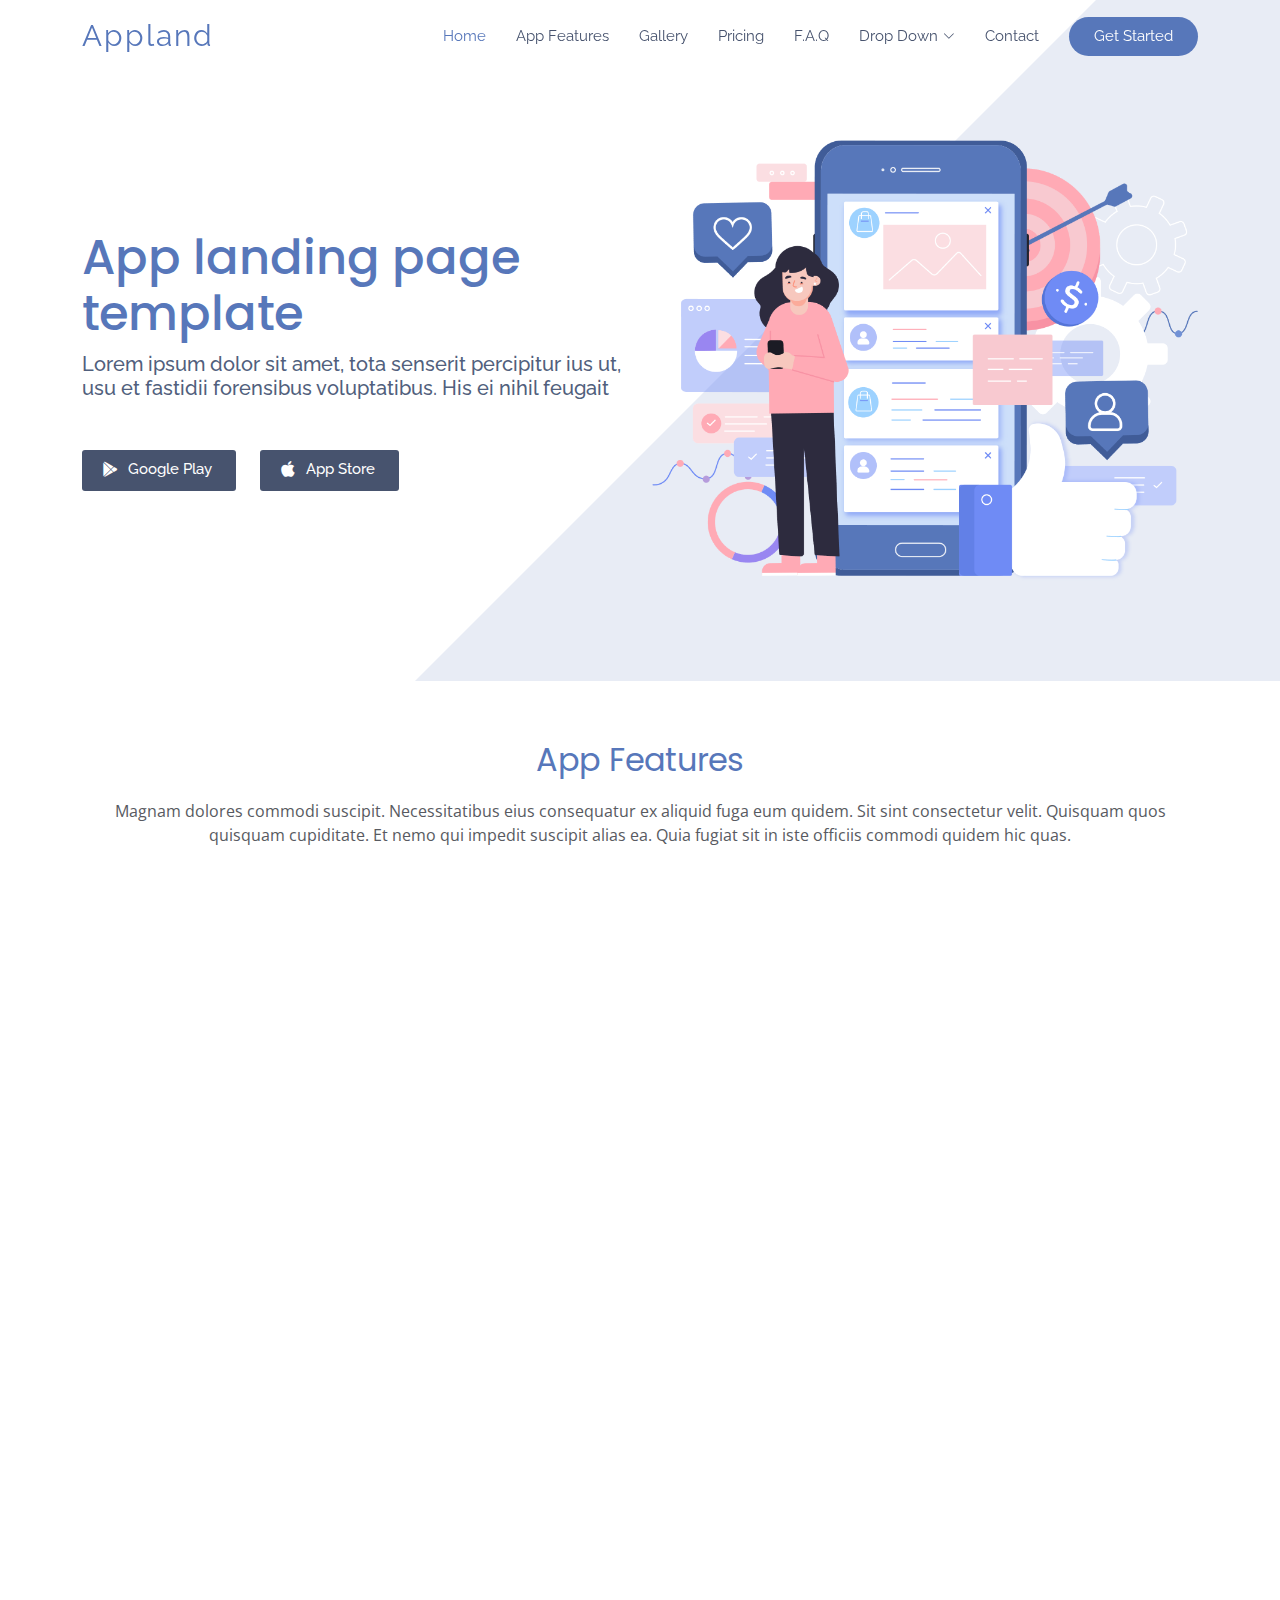
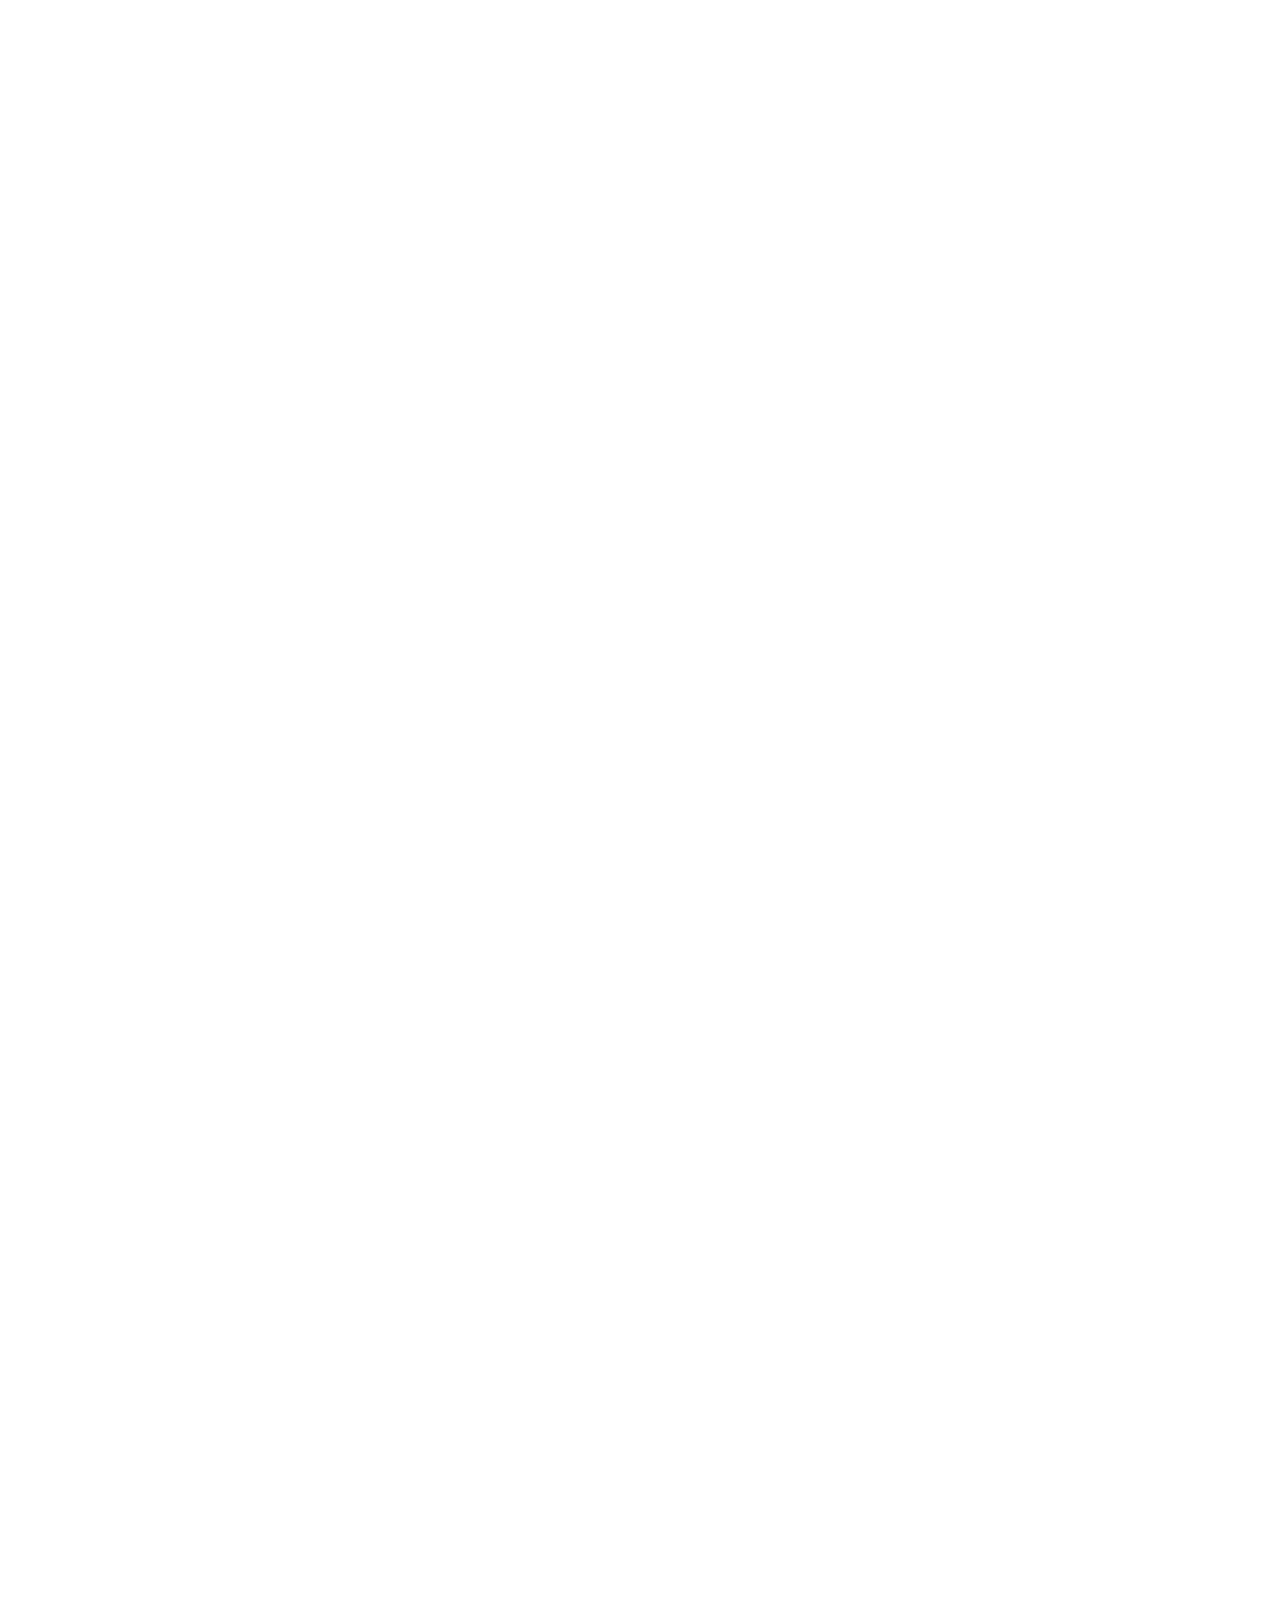
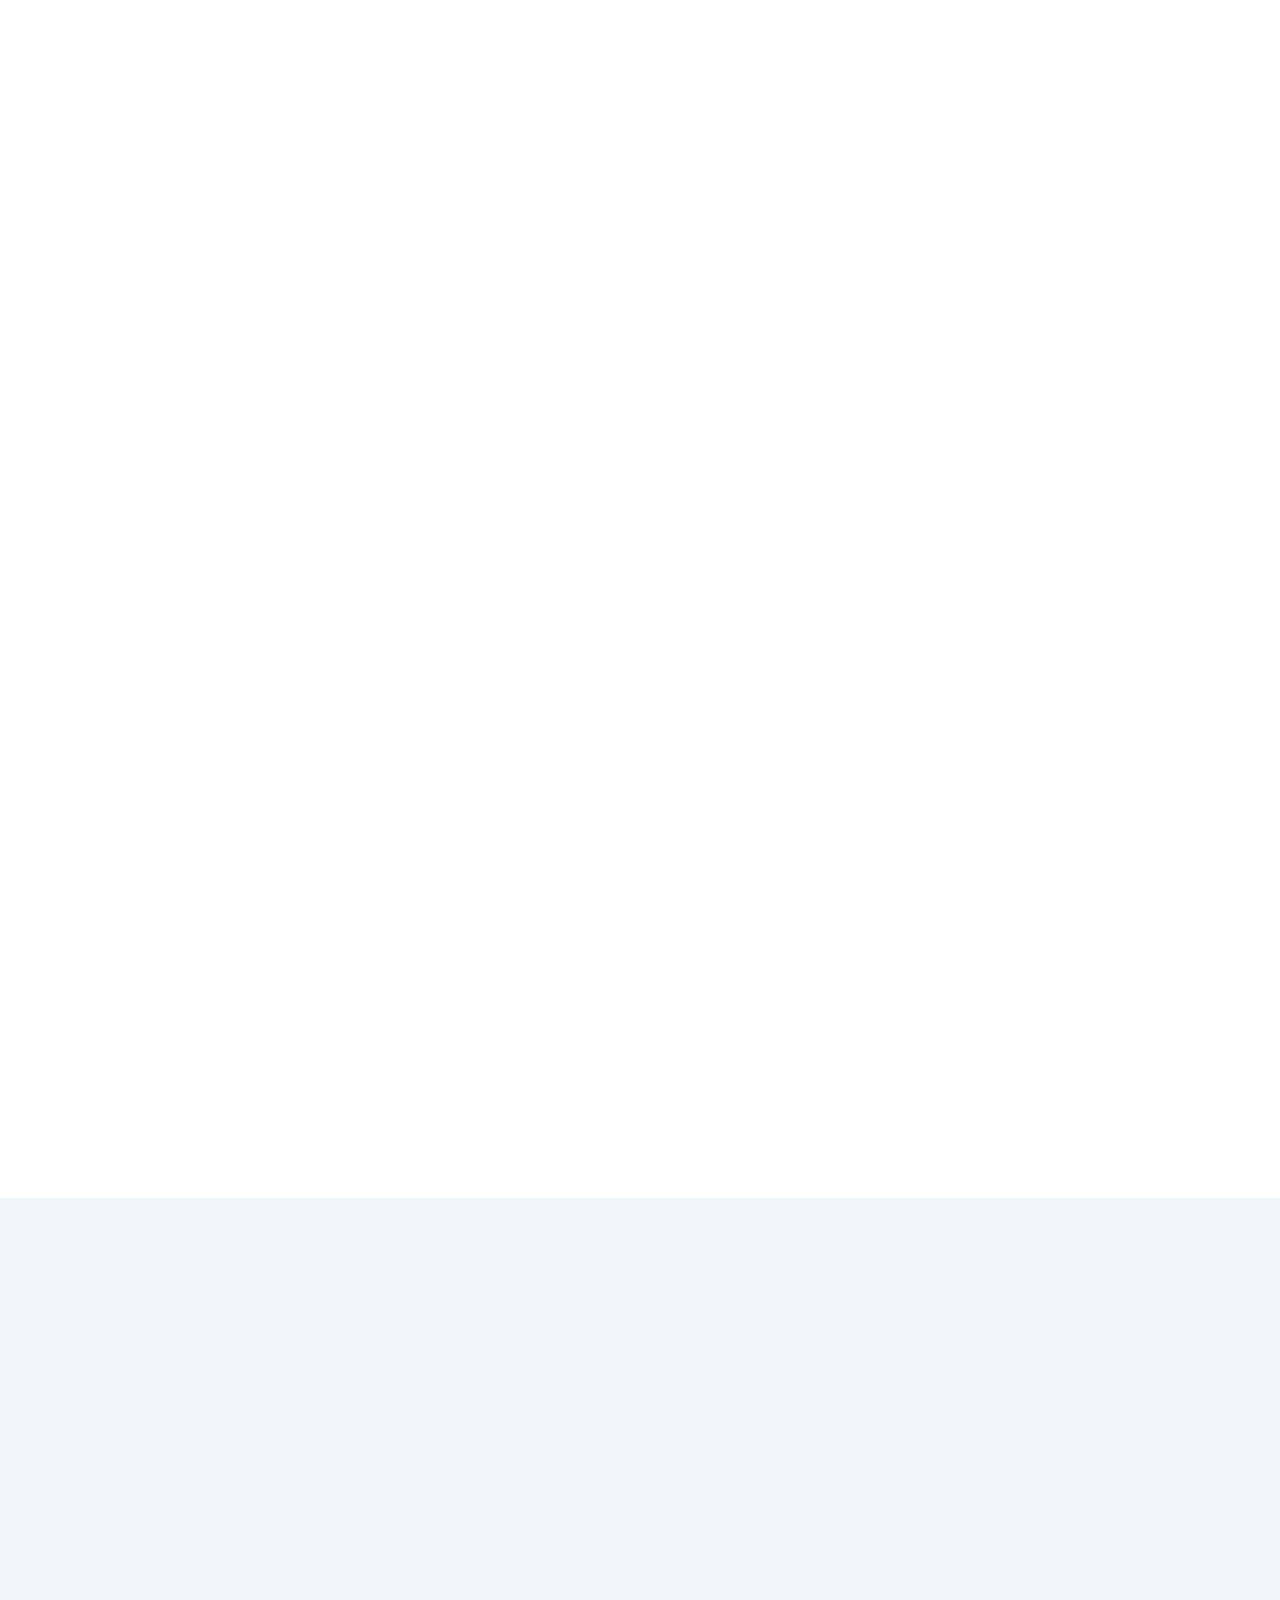
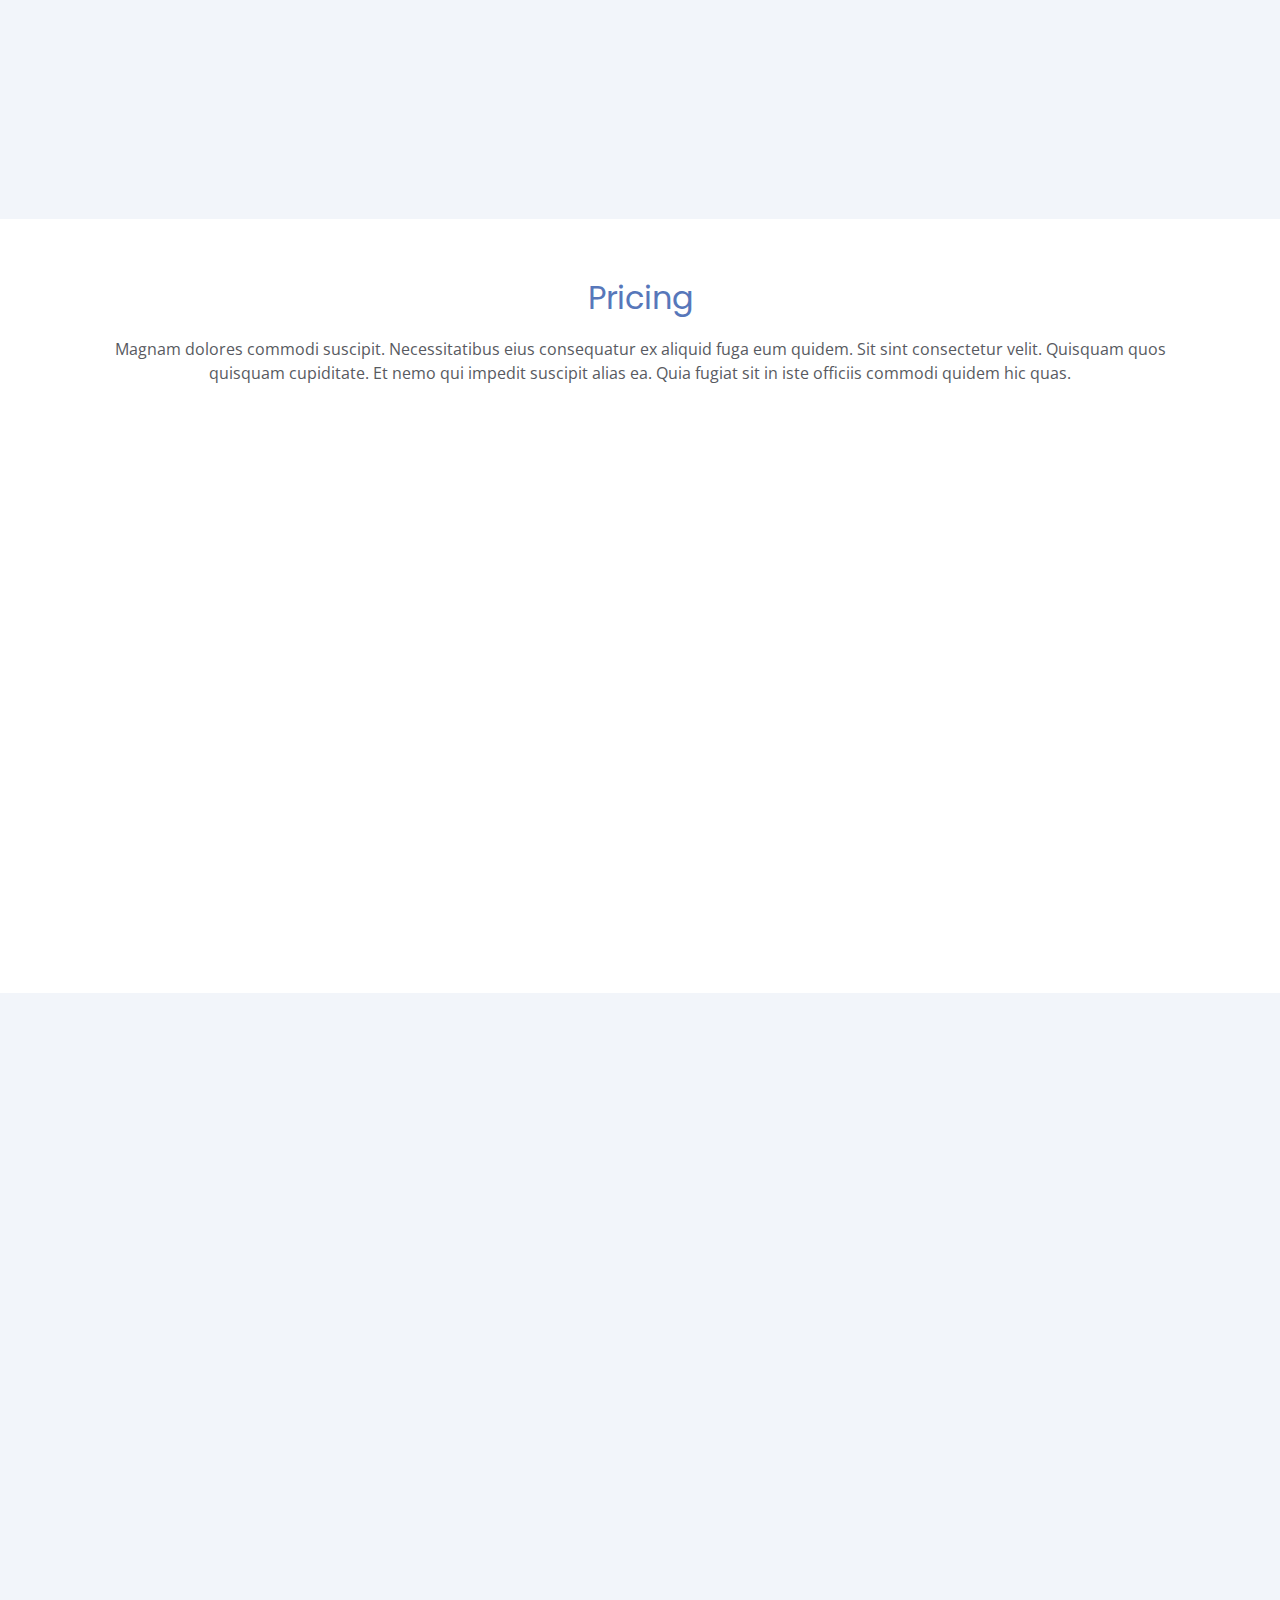
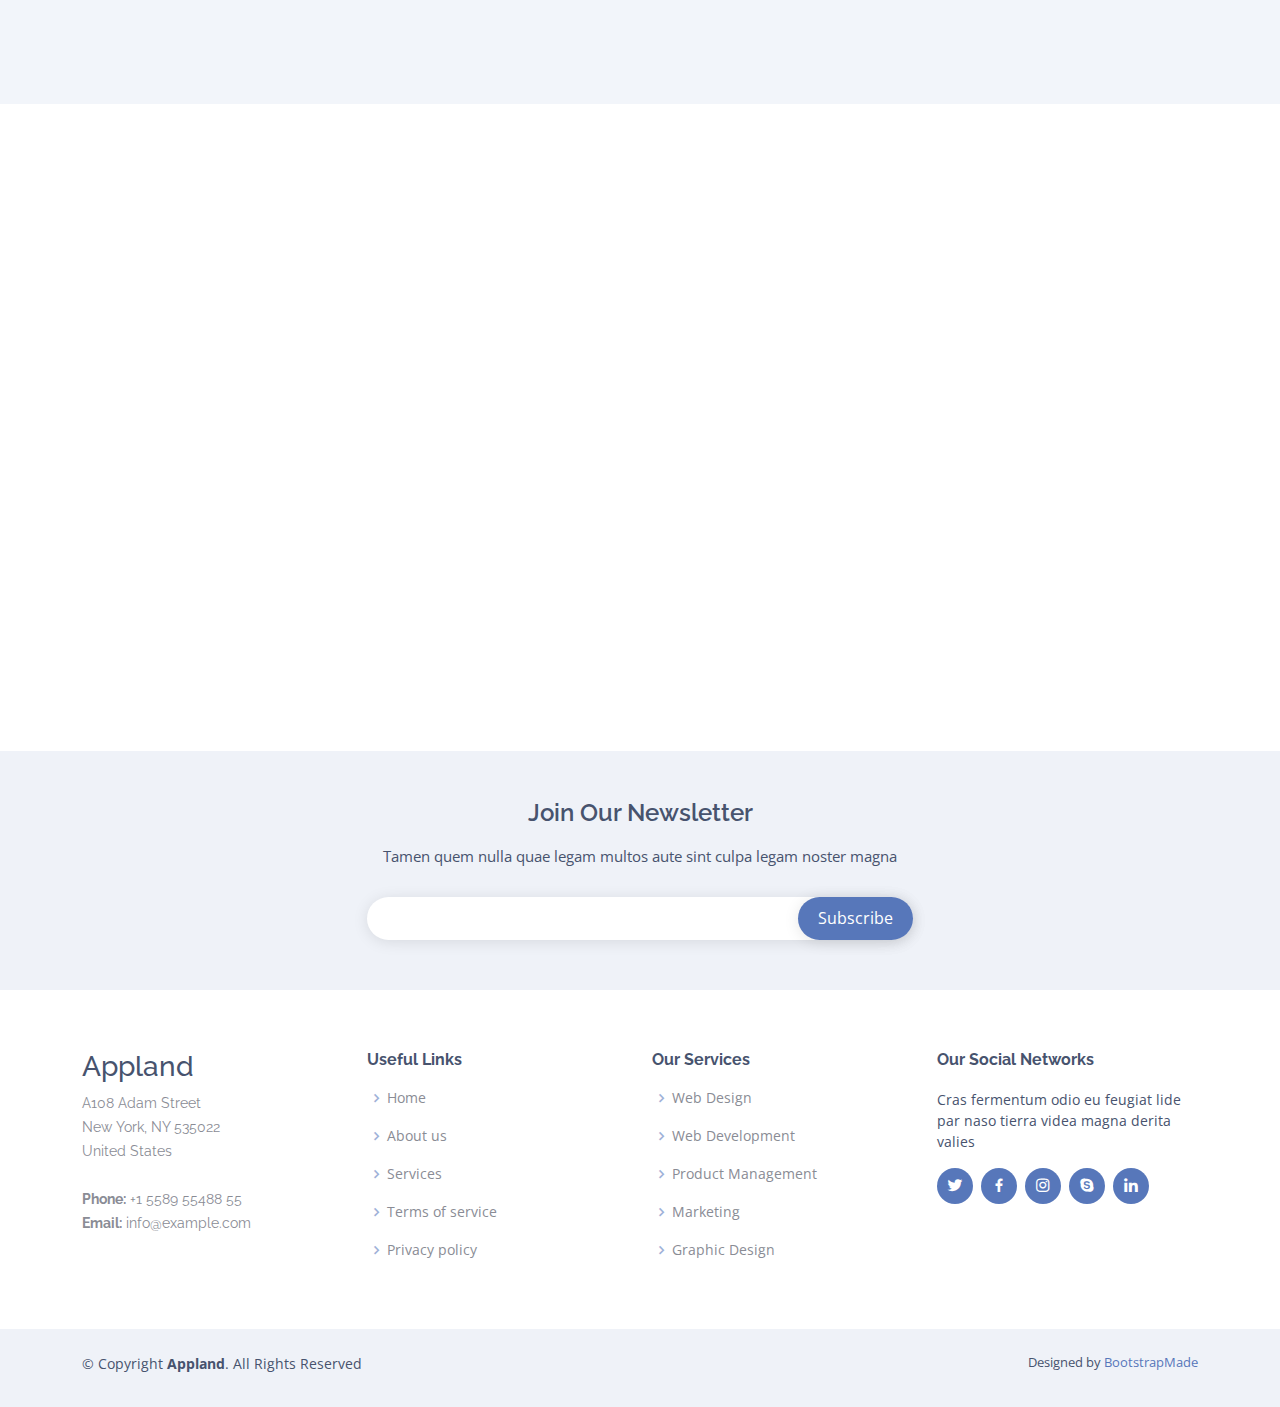
==== index.html @ c4f3eee8 "template" ====
<!DOCTYPE html>
<html lang="en">

<head>
  <meta charset="utf-8">
  <meta content="width=device-width, initial-scale=1.0" name="viewport">

  <title>Appland Bootstrap Template - Index</title>
  <meta content="" name="description">
  <meta content="" name="keywords">

  <!-- Favicons -->
  <link href="assets/img/favicon.png" rel="icon">
  <link href="assets/img/apple-touch-icon.png" rel="apple-touch-icon">

  <!-- Google Fonts -->
  <link href="https://fonts.googleapis.com/css?family=Open+Sans:300,300i,400,400i,600,600i,700,700i|Raleway:300,300i,400,400i,500,500i,600,600i,700,700i|Poppins:300,300i,400,400i,500,500i,600,600i,700,700i" rel="stylesheet">

  <!-- Vendor CSS Files -->
  <link href="assets/vendor/aos/aos.css" rel="stylesheet">
  <link href="assets/vendor/bootstrap/css/bootstrap.min.css" rel="stylesheet">
  <link href="assets/vendor/bootstrap-icons/bootstrap-icons.css" rel="stylesheet">
  <link href="assets/vendor/boxicons/css/boxicons.min.css" rel="stylesheet">
  <link href="assets/vendor/glightbox/css/glightbox.min.css" rel="stylesheet">
  <link href="assets/vendor/swiper/swiper-bundle.min.css" rel="stylesheet">

  <!-- Template Main CSS File -->
  <link href="assets/css/style.css" rel="stylesheet">

  <!-- =======================================================
  * Template Name: Appland
  * Updated: Jan 09 2024 with Bootstrap v5.3.2
  * Template URL: https://bootstrapmade.com/free-bootstrap-app-landing-page-template/
  * Author: BootstrapMade.com
  * License: https://bootstrapmade.com/license/
  ======================================================== -->
</head>

<body>

  <!-- ======= Header ======= -->
  <header id="header" class="fixed-top  header-transparent ">
    <div class="container d-flex align-items-center justify-content-between">

      <div class="logo">
        <h1><a href="index.html">Appland</a></h1>
        <!-- Uncomment below if you prefer to use an image logo -->
        <!-- <a href="index.html"><img src="assets/img/logo.png" alt="" class="img-fluid"></a>-->
      </div>

      <nav id="navbar" class="navbar">
        <ul>
          <li><a class="nav-link scrollto active" href="#hero">Home</a></li>
          <li><a class="nav-link scrollto" href="#features">App Features</a></li>
          <li><a class="nav-link scrollto" href="#gallery">Gallery</a></li>
          <li><a class="nav-link scrollto" href="#pricing">Pricing</a></li>
          <li><a class="nav-link scrollto" href="#faq">F.A.Q</a></li>
          <li class="dropdown"><a href="#"><span>Drop Down</span> <i class="bi bi-chevron-down"></i></a>
            <ul>
              <li><a href="#">Drop Down 1</a></li>
              <li class="dropdown"><a href="#"><span>Deep Drop Down</span> <i class="bi bi-chevron-right"></i></a>
                <ul>
                  <li><a href="#">Deep Drop Down 1</a></li>
                  <li><a href="#">Deep Drop Down 2</a></li>
                  <li><a href="#">Deep Drop Down 3</a></li>
                  <li><a href="#">Deep Drop Down 4</a></li>
                  <li><a href="#">Deep Drop Down 5</a></li>
                </ul>
              </li>
              <li><a href="#">Drop Down 2</a></li>
              <li><a href="#">Drop Down 3</a></li>
              <li><a href="#">Drop Down 4</a></li>
            </ul>
          </li>
          <li><a class="nav-link scrollto" href="#contact">Contact</a></li>
          <li><a class="getstarted scrollto" href="#features">Get Started</a></li>
        </ul>
        <i class="bi bi-list mobile-nav-toggle"></i>
      </nav><!-- .navbar -->

    </div>
  </header><!-- End Header -->

  <!-- ======= Hero Section ======= -->
  <section id="hero" class="d-flex align-items-center">

    <div class="container">
      <div class="row">
        <div class="col-lg-6 d-lg-flex flex-lg-column justify-content-center align-items-stretch pt-5 pt-lg-0 order-2 order-lg-1" data-aos="fade-up">
          <div>
            <h1>App landing page template</h1>
            <h2>Lorem ipsum dolor sit amet, tota senserit percipitur ius ut, usu et fastidii forensibus voluptatibus. His ei nihil feugait</h2>
            <a href="#" class="download-btn"><i class="bx bxl-play-store"></i> Google Play</a>
            <a href="#" class="download-btn"><i class="bx bxl-apple"></i> App Store</a>
          </div>
        </div>
        <div class="col-lg-6 d-lg-flex flex-lg-column align-items-stretch order-1 order-lg-2 hero-img" data-aos="fade-up">
          <img src="assets/img/hero-img.png" class="img-fluid" alt="">
        </div>
      </div>
    </div>

  </section><!-- End Hero -->

  <main id="main">

    <!-- ======= App Features Section ======= -->
    <section id="features" class="features">
      <div class="container">

        <div class="section-title">
          <h2>App Features</h2>
          <p>Magnam dolores commodi suscipit. Necessitatibus eius consequatur ex aliquid fuga eum quidem. Sit sint consectetur velit. Quisquam quos quisquam cupiditate. Et nemo qui impedit suscipit alias ea. Quia fugiat sit in iste officiis commodi quidem hic quas.</p>
        </div>

        <div class="row no-gutters">
          <div class="col-xl-7 d-flex align-items-stretch order-2 order-lg-1">
            <div class="content d-flex flex-column justify-content-center">
              <div class="row">
                <div class="col-md-6 icon-box" data-aos="fade-up">
                  <i class="bx bx-receipt"></i>
                  <h4>Corporis voluptates sit</h4>
                  <p>Consequuntur sunt aut quasi enim aliquam quae harum pariatur laboris nisi ut aliquip</p>
                </div>
                <div class="col-md-6 icon-box" data-aos="fade-up" data-aos-delay="100">
                  <i class="bx bx-cube-alt"></i>
                  <h4>Ullamco laboris nisi</h4>
                  <p>Excepteur sint occaecat cupidatat non proident, sunt in culpa qui officia deserunt</p>
                </div>
                <div class="col-md-6 icon-box" data-aos="fade-up" data-aos-delay="200">
                  <i class="bx bx-images"></i>
                  <h4>Labore consequatur</h4>
                  <p>Aut suscipit aut cum nemo deleniti aut omnis. Doloribus ut maiores omnis facere</p>
                </div>
                <div class="col-md-6 icon-box" data-aos="fade-up" data-aos-delay="300">
                  <i class="bx bx-shield"></i>
                  <h4>Beatae veritatis</h4>
                  <p>Expedita veritatis consequuntur nihil tempore laudantium vitae denat pacta</p>
                </div>
                <div class="col-md-6 icon-box" data-aos="fade-up" data-aos-delay="400">
                  <i class="bx bx-atom"></i>
                  <h4>Molestiae dolor</h4>
                  <p>Et fuga et deserunt et enim. Dolorem architecto ratione tensa raptor marte</p>
                </div>
                <div class="col-md-6 icon-box" data-aos="fade-up" data-aos-delay="500">
                  <i class="bx bx-id-card"></i>
                  <h4>Explicabo consectetur</h4>
                  <p>Est autem dicta beatae suscipit. Sint veritatis et sit quasi ab aut inventore</p>
                </div>
              </div>
            </div>
          </div>
          <div class="image col-xl-5 d-flex align-items-stretch justify-content-center order-1 order-lg-2" data-aos="fade-left" data-aos-delay="100">
            <img src="assets/img/features.svg" class="img-fluid" alt="">
          </div>
        </div>

      </div>
    </section><!-- End App Features Section -->

    <!-- ======= Details Section ======= -->
    <section id="details" class="details">
      <div class="container">

        <div class="row content">
          <div class="col-md-4" data-aos="fade-right">
            <img src="assets/img/details-1.png" class="img-fluid" alt="">
          </div>
          <div class="col-md-8 pt-4" data-aos="fade-up">
            <h3>Voluptatem dignissimos provident quasi corporis voluptates sit assumenda.</h3>
            <p class="fst-italic">
              Lorem ipsum dolor sit amet, consectetur adipiscing elit, sed do eiusmod tempor incididunt ut labore et dolore
              magna aliqua.
            </p>
            <ul>
              <li><i class="bi bi-check"></i> Ullamco laboris nisi ut aliquip ex ea commodo consequat.</li>
              <li><i class="bi bi-check"></i> Duis aute irure dolor in reprehenderit in voluptate velit.</li>
              <li><i class="bi bi-check"></i> Iure at voluptas aspernatur dignissimos doloribus repudiandae.</li>
              <li><i class="bi bi-check"></i> Est ipsa assumenda id facilis nesciunt placeat sed doloribus praesentium.</li>
            </ul>
            <p>
              Voluptas nisi in quia excepturi nihil voluptas nam et ut. Expedita omnis eum consequatur non. Sed in asperiores aut repellendus. Error quisquam ab maiores. Quibusdam sit in officia
            </p>
          </div>
        </div>

        <div class="row content">
          <div class="col-md-4 order-1 order-md-2" data-aos="fade-left">
            <img src="assets/img/details-2.png" class="img-fluid" alt="">
          </div>
          <div class="col-md-8 pt-5 order-2 order-md-1" data-aos="fade-up">
            <h3>Corporis temporibus maiores provident</h3>
            <p class="fst-italic">
              Lorem ipsum dolor sit amet, consectetur adipiscing elit, sed do eiusmod tempor incididunt ut labore et dolore
              magna aliqua.
            </p>
            <p>
              Ullamco laboris nisi ut aliquip ex ea commodo consequat. Duis aute irure dolor in reprehenderit in voluptate
              velit esse cillum dolore eu fugiat nulla pariatur. Excepteur sint occaecat cupidatat non proident, sunt in
              culpa qui officia deserunt mollit anim id est laborum
            </p>
            <p>
              Inventore id enim dolor dicta qui et magni molestiae. Mollitia optio officia illum ut cupiditate eos autem. Soluta dolorum repellendus repellat amet autem rerum illum in. Quibusdam occaecati est nisi esse. Saepe aut dignissimos distinctio id enim.
            </p>
          </div>
        </div>

        <div class="row content">
          <div class="col-md-4" data-aos="fade-right">
            <img src="assets/img/details-3.png" class="img-fluid" alt="">
          </div>
          <div class="col-md-8 pt-5" data-aos="fade-up">
            <h3>Sunt consequatur ad ut est nulla consectetur reiciendis animi voluptas</h3>
            <p>Cupiditate placeat cupiditate placeat est ipsam culpa. Delectus quia minima quod. Sunt saepe odit aut quia voluptatem hic voluptas dolor doloremque.</p>
            <ul>
              <li><i class="bi bi-check"></i> Ullamco laboris nisi ut aliquip ex ea commodo consequat.</li>
              <li><i class="bi bi-check"></i> Duis aute irure dolor in reprehenderit in voluptate velit.</li>
              <li><i class="bi bi-check"></i> Facilis ut et voluptatem aperiam. Autem soluta ad fugiat.</li>
            </ul>
            <p>
              Qui consequatur temporibus. Enim et corporis sit sunt harum praesentium suscipit ut voluptatem. Et nihil magni debitis consequatur est.
            </p>
            <p>
              Suscipit enim et. Ut optio esse quidem quam reiciendis esse odit excepturi. Vel dolores rerum soluta explicabo vel fugiat eum non.
            </p>
          </div>
        </div>

        <div class="row content">
          <div class="col-md-4 order-1 order-md-2" data-aos="fade-left">
            <img src="assets/img/details-4.png" class="img-fluid" alt="">
          </div>
          <div class="col-md-8 pt-5 order-2 order-md-1" data-aos="fade-up">
            <h3>Quas et necessitatibus eaque impedit ipsum animi consequatur incidunt in</h3>
            <p class="fst-italic">
              Lorem ipsum dolor sit amet, consectetur adipiscing elit, sed do eiusmod tempor incididunt ut labore et dolore
              magna aliqua.
            </p>
            <p>
              Ullamco laboris nisi ut aliquip ex ea commodo consequat. Duis aute irure dolor in reprehenderit in voluptate
              velit esse cillum dolore eu fugiat nulla pariatur. Excepteur sint occaecat cupidatat non proident, sunt in
              culpa qui officia deserunt mollit anim id est laborum
            </p>
            <ul>
              <li><i class="bi bi-check"></i> Et praesentium laboriosam architecto nam .</li>
              <li><i class="bi bi-check"></i> Eius et voluptate. Enim earum tempore aliquid. Nobis et sunt consequatur. Aut repellat in numquam velit quo dignissimos et.</li>
              <li><i class="bi bi-check"></i> Facilis ut et voluptatem aperiam. Autem soluta ad fugiat.</li>
            </ul>
          </div>
        </div>

      </div>
    </section><!-- End Details Section -->

    <!-- ======= Gallery Section ======= -->
    <section id="gallery" class="gallery">
      <div class="container" data-aos="fade-up">

        <div class="section-title">
          <h2>Gallery</h2>
          <p>Magnam dolores commodi suscipit. Necessitatibus eius consequatur ex aliquid fuga eum quidem. Sit sint consectetur velit. Quisquam quos quisquam cupiditate. Et nemo qui impedit suscipit alias ea. Quia fugiat sit in iste officiis commodi quidem hic quas.</p>
        </div>

      </div>

      <div class="container-fluid" data-aos="fade-up">
        <div class="gallery-slider swiper">
          <div class="swiper-wrapper">
            <div class="swiper-slide"><a href="assets/img/gallery/gallery-1.png" class="gallery-lightbox" data-gall="gallery-carousel"><img src="assets/img/gallery/gallery-1.png" class="img-fluid" alt=""></a></div>
            <div class="swiper-slide"><a href="assets/img/gallery/gallery-2.png" class="gallery-lightbox" data-gall="gallery-carousel"><img src="assets/img/gallery/gallery-2.png" class="img-fluid" alt=""></a></div>
            <div class="swiper-slide"><a href="assets/img/gallery/gallery-3.png" class="gallery-lightbox" data-gall="gallery-carousel"><img src="assets/img/gallery/gallery-3.png" class="img-fluid" alt=""></a></div>
            <div class="swiper-slide"><a href="assets/img/gallery/gallery-4.png" class="gallery-lightbox" data-gall="gallery-carousel"><img src="assets/img/gallery/gallery-4.png" class="img-fluid" alt=""></a></div>
            <div class="swiper-slide"><a href="assets/img/gallery/gallery-5.png" class="gallery-lightbox" data-gall="gallery-carousel"><img src="assets/img/gallery/gallery-5.png" class="img-fluid" alt=""></a></div>
            <div class="swiper-slide"><a href="assets/img/gallery/gallery-6.png" class="gallery-lightbox" data-gall="gallery-carousel"><img src="assets/img/gallery/gallery-6.png" class="img-fluid" alt=""></a></div>
            <div class="swiper-slide"><a href="assets/img/gallery/gallery-7.png" class="gallery-lightbox" data-gall="gallery-carousel"><img src="assets/img/gallery/gallery-7.png" class="img-fluid" alt=""></a></div>
            <div class="swiper-slide"><a href="assets/img/gallery/gallery-8.png" class="gallery-lightbox" data-gall="gallery-carousel"><img src="assets/img/gallery/gallery-8.png" class="img-fluid" alt=""></a></div>
            <div class="swiper-slide"><a href="assets/img/gallery/gallery-9.png" class="gallery-lightbox" data-gall="gallery-carousel"><img src="assets/img/gallery/gallery-9.png" class="img-fluid" alt=""></a></div>
            <div class="swiper-slide"><a href="assets/img/gallery/gallery-10.png" class="gallery-lightbox" data-gall="gallery-carousel"><img src="assets/img/gallery/gallery-10.png" class="img-fluid" alt=""></a></div>
            <div class="swiper-slide"><a href="assets/img/gallery/gallery-11.png" class="gallery-lightbox" data-gall="gallery-carousel"><img src="assets/img/gallery/gallery-11.png" class="img-fluid" alt=""></a></div>
            <div class="swiper-slide"><a href="assets/img/gallery/gallery-12.png" class="gallery-lightbox" data-gall="gallery-carousel"><img src="assets/img/gallery/gallery-12.png" class="img-fluid" alt=""></a></div>
          </div>
          <div class="swiper-pagination"></div>
        </div>

      </div>
    </section><!-- End Gallery Section -->

    <!-- ======= Testimonials Section ======= -->
    <section id="testimonials" class="testimonials section-bg">
      <div class="container" data-aos="fade-up">

        <div class="section-title">
          <h2>Testimonials</h2>
          <p>Magnam dolores commodi suscipit. Necessitatibus eius consequatur ex aliquid fuga eum quidem. Sit sint consectetur velit. Quisquam quos quisquam cupiditate. Et nemo qui impedit suscipit alias ea. Quia fugiat sit in iste officiis commodi quidem hic quas.</p>
        </div>

        <div class="testimonials-slider swiper" data-aos="fade-up" data-aos-delay="100">
          <div class="swiper-wrapper">

            <div class="swiper-slide">
              <div class="testimonial-item">
                <img src="assets/img/testimonials/testimonials-1.jpg" class="testimonial-img" alt="">
                <h3>Saul Goodman</h3>
                <h4>Ceo &amp; Founder</h4>
                <p>
                  <i class="bx bxs-quote-alt-left quote-icon-left"></i>
                  Proin iaculis purus consequat sem cure digni ssim donec porttitora entum suscipit rhoncus. Accusantium quam, ultricies eget id, aliquam eget nibh et. Maecen aliquam, risus at semper.
                  <i class="bx bxs-quote-alt-right quote-icon-right"></i>
                </p>
              </div>
            </div>

            <div class="swiper-slide">
              <div class="testimonial-item">
                <img src="assets/img/testimonials/testimonials-2.jpg" class="testimonial-img" alt="">
                <h3>Sara Wilsson</h3>
                <h4>Designer</h4>
                <p>
                  <i class="bx bxs-quote-alt-left quote-icon-left"></i>
                  Export tempor illum tamen malis malis eram quae irure esse labore quem cillum quid cillum eram malis quorum velit fore eram velit sunt aliqua noster fugiat irure amet legam anim culpa.
                  <i class="bx bxs-quote-alt-right quote-icon-right"></i>
                </p>
              </div>
            </div>

            <div class="swiper-slide">
              <div class="testimonial-item">
                <img src="assets/img/testimonials/testimonials-3.jpg" class="testimonial-img" alt="">
                <h3>Jena Karlis</h3>
                <h4>Store Owner</h4>
                <p>
                  <i class="bx bxs-quote-alt-left quote-icon-left"></i>
                  Enim nisi quem export duis labore cillum quae magna enim sint quorum nulla quem veniam duis minim tempor labore quem eram duis noster aute amet eram fore quis sint minim.
                  <i class="bx bxs-quote-alt-right quote-icon-right"></i>
                </p>
              </div>
            </div>

            <div class="swiper-slide">
              <div class="testimonial-item">
                <img src="assets/img/testimonials/testimonials-4.jpg" class="testimonial-img" alt="">
                <h3>Matt Brandon</h3>
                <h4>Freelancer</h4>
                <p>
                  <i class="bx bxs-quote-alt-left quote-icon-left"></i>
                  Fugiat enim eram quae cillum dolore dolor amet nulla culpa multos export minim fugiat minim velit minim dolor enim duis veniam ipsum anim magna sunt elit fore quem dolore labore illum veniam.
                  <i class="bx bxs-quote-alt-right quote-icon-right"></i>
                </p>
              </div>
            </div>

            <div class="swiper-slide">
              <div class="testimonial-item">
                <img src="assets/img/testimonials/testimonials-5.jpg" class="testimonial-img" alt="">
                <h3>John Larson</h3>
                <h4>Entrepreneur</h4>
                <p>
                  <i class="bx bxs-quote-alt-left quote-icon-left"></i>
                  Quis quorum aliqua sint quem legam fore sunt eram irure aliqua veniam tempor noster veniam enim culpa labore duis sunt culpa nulla illum cillum fugiat legam esse veniam culpa fore nisi cillum quid.
                  <i class="bx bxs-quote-alt-right quote-icon-right"></i>
                </p>
              </div>
            </div>

          </div>
          <div class="swiper-pagination"></div>
        </div>

      </div>
    </section><!-- End Testimonials Section -->

    <!-- ======= Pricing Section ======= -->
    <section id="pricing" class="pricing">
      <div class="container">

        <div class="section-title">
          <h2>Pricing</h2>
          <p>Magnam dolores commodi suscipit. Necessitatibus eius consequatur ex aliquid fuga eum quidem. Sit sint consectetur velit. Quisquam quos quisquam cupiditate. Et nemo qui impedit suscipit alias ea. Quia fugiat sit in iste officiis commodi quidem hic quas.</p>
        </div>

        <div class="row no-gutters">

          <div class="col-lg-4 box" data-aos="fade-right">
            <h3>Free</h3>
            <h4>$0<span>per month</span></h4>
            <ul>
              <li><i class="bx bx-check"></i> Quam adipiscing vitae proin</li>
              <li><i class="bx bx-check"></i> Nec feugiat nisl pretium</li>
              <li><i class="bx bx-check"></i> Nulla at volutpat diam uteera</li>
              <li class="na"><i class="bx bx-x"></i> <span>Pharetra massa massa ultricies</span></li>
              <li class="na"><i class="bx bx-x"></i> <span>Massa ultricies mi quis hendrerit</span></li>
            </ul>
            <a href="#" class="get-started-btn">Get Started</a>
          </div>

          <div class="col-lg-4 box featured" data-aos="fade-up">
            <h3>Business</h3>
            <h4>$29<span>per month</span></h4>
            <ul>
              <li><i class="bx bx-check"></i> Quam adipiscing vitae proin</li>
              <li><i class="bx bx-check"></i> Nec feugiat nisl pretium</li>
              <li><i class="bx bx-check"></i> Nulla at volutpat diam uteera</li>
              <li><i class="bx bx-check"></i> Pharetra massa massa ultricies</li>
              <li><i class="bx bx-check"></i> Massa ultricies mi quis hendrerit</li>
            </ul>
            <a href="#" class="get-started-btn">Get Started</a>
          </div>

          <div class="col-lg-4 box" data-aos="fade-left">
            <h3>Developer</h3>
            <h4>$49<span>per month</span></h4>
            <ul>
              <li><i class="bx bx-check"></i> Quam adipiscing vitae proin</li>
              <li><i class="bx bx-check"></i> Nec feugiat nisl pretium</li>
              <li><i class="bx bx-check"></i> Nulla at volutpat diam uteera</li>
              <li><i class="bx bx-check"></i> Pharetra massa massa ultricies</li>
              <li><i class="bx bx-check"></i> Massa ultricies mi quis hendrerit</li>
            </ul>
            <a href="#" class="get-started-btn">Get Started</a>
          </div>

        </div>

      </div>
    </section><!-- End Pricing Section -->

    <!-- ======= Frequently Asked Questions Section ======= -->
    <section id="faq" class="faq section-bg">
      <div class="container" data-aos="fade-up">

        <div class="section-title">

          <h2>Frequently Asked Questions</h2>
          <p>Magnam dolores commodi suscipit. Necessitatibus eius consequatur ex aliquid fuga eum quidem. Sit sint consectetur velit. Quisquam quos quisquam cupiditate. Et nemo qui impedit suscipit alias ea. Quia fugiat sit in iste officiis commodi quidem hic quas.</p>
        </div>

        <div class="accordion-list">
          <ul>
            <li data-aos="fade-up">
              <i class="bx bx-help-circle icon-help"></i> <a data-bs-toggle="collapse" class="collapse" data-bs-target="#accordion-list-1">Non consectetur a erat nam at lectus urna duis? <i class="bx bx-chevron-down icon-show"></i><i class="bx bx-chevron-up icon-close"></i></a>
              <div id="accordion-list-1" class="collapse show" data-bs-parent=".accordion-list">
                <p>
                  Feugiat pretium nibh ipsum consequat. Tempus iaculis urna id volutpat lacus laoreet non curabitur gravida. Venenatis lectus magna fringilla urna porttitor rhoncus dolor purus non.
                </p>
              </div>
            </li>

            <li data-aos="fade-up" data-aos-delay="100">
              <i class="bx bx-help-circle icon-help"></i> <a data-bs-toggle="collapse" data-bs-target="#accordion-list-2" class="collapsed">Feugiat scelerisque varius morbi enim nunc? <i class="bx bx-chevron-down icon-show"></i><i class="bx bx-chevron-up icon-close"></i></a>
              <div id="accordion-list-2" class="collapse" data-bs-parent=".accordion-list">
                <p>
                  Dolor sit amet consectetur adipiscing elit pellentesque habitant morbi. Id interdum velit laoreet id donec ultrices. Fringilla phasellus faucibus scelerisque eleifend donec pretium. Est pellentesque elit ullamcorper dignissim. Mauris ultrices eros in cursus turpis massa tincidunt dui.
                </p>
              </div>
            </li>

            <li data-aos="fade-up" data-aos-delay="200">
              <i class="bx bx-help-circle icon-help"></i> <a data-bs-toggle="collapse" data-bs-target="#accordion-list-3" class="collapsed">Dolor sit amet consectetur adipiscing elit? <i class="bx bx-chevron-down icon-show"></i><i class="bx bx-chevron-up icon-close"></i></a>
              <div id="accordion-list-3" class="collapse" data-bs-parent=".accordion-list">
                <p>
                  Eleifend mi in nulla posuere sollicitudin aliquam ultrices sagittis orci. Faucibus pulvinar elementum integer enim. Sem nulla pharetra diam sit amet nisl suscipit. Rutrum tellus pellentesque eu tincidunt. Lectus urna duis convallis convallis tellus. Urna molestie at elementum eu facilisis sed odio morbi quis
                </p>
              </div>
            </li>

            <li data-aos="fade-up" data-aos-delay="300">
              <i class="bx bx-help-circle icon-help"></i> <a data-bs-toggle="collapse" data-bs-target="#accordion-list-4" class="collapsed">Tempus quam pellentesque nec nam aliquam sem et tortor consequat? <i class="bx bx-chevron-down icon-show"></i><i class="bx bx-chevron-up icon-close"></i></a>
              <div id="accordion-list-4" class="collapse" data-bs-parent=".accordion-list">
                <p>
                  Molestie a iaculis at erat pellentesque adipiscing commodo. Dignissim suspendisse in est ante in. Nunc vel risus commodo viverra maecenas accumsan. Sit amet nisl suscipit adipiscing bibendum est. Purus gravida quis blandit turpis cursus in.
                </p>
              </div>
            </li>

            <li data-aos="fade-up" data-aos-delay="400">
              <i class="bx bx-help-circle icon-help"></i> <a data-bs-toggle="collapse" data-bs-target="#accordion-list-5" class="collapsed">Tortor vitae purus faucibus ornare. Varius vel pharetra vel turpis nunc eget lorem dolor? <i class="bx bx-chevron-down icon-show"></i><i class="bx bx-chevron-up icon-close"></i></a>
              <div id="accordion-list-5" class="collapse" data-bs-parent=".accordion-list">
                <p>
                  Laoreet sit amet cursus sit amet dictum sit amet justo. Mauris vitae ultricies leo integer malesuada nunc vel. Tincidunt eget nullam non nisi est sit amet. Turpis nunc eget lorem dolor sed. Ut venenatis tellus in metus vulputate eu scelerisque.
                </p>
              </div>
            </li>

          </ul>
        </div>

      </div>
    </section><!-- End Frequently Asked Questions Section -->

    <!-- ======= Contact Section ======= -->
    <section id="contact" class="contact">
      <div class="container" data-aos="fade-up">

        <div class="section-title">
          <h2>Contact</h2>
          <p>Magnam dolores commodi suscipit. Necessitatibus eius consequatur ex aliquid fuga eum quidem. Sit sint consectetur velit. Quisquam quos quisquam cupiditate. Et nemo qui impedit suscipit alias ea. Quia fugiat sit in iste officiis commodi quidem hic quas.</p>
        </div>

        <div class="row">

          <div class="col-lg-6">
            <div class="row">
              <div class="col-lg-6 info">
                <i class="bx bx-map"></i>
                <h4>Address</h4>
                <p>A108 Adam Street,<br>New York, NY 535022</p>
              </div>
              <div class="col-lg-6 info">
                <i class="bx bx-phone"></i>
                <h4>Call Us</h4>
                <p>+1 5589 55488 55<br>+1 5589 22548 64</p>
              </div>
              <div class="col-lg-6 info">
                <i class="bx bx-envelope"></i>
                <h4>Email Us</h4>
                <p>contact@example.com<br>info@example.com</p>
              </div>
              <div class="col-lg-6 info">
                <i class="bx bx-time-five"></i>
                <h4>Working Hours</h4>
                <p>Mon - Fri: 9AM to 5PM<br>Sunday: 9AM to 1PM</p>
              </div>
            </div>
          </div>

          <div class="col-lg-6">
            <form action="forms/contact.php" method="post" role="form" class="php-email-form" data-aos="fade-up">
              <div class="form-group">
                <input placeholder="Your Name" type="text" name="name" class="form-control" id="name" required>
              </div>
              <div class="form-group mt-3">
                <input placeholder="Your Email" type="email" class="form-control" name="email" id="email" required>
              </div>
              <div class="form-group mt-3">
                <input placeholder="Subject" type="text" class="form-control" name="subject" id="subject" required>
              </div>
              <div class="form-group mt-3">
                <textarea placeholder="Message" class="form-control" name="message" rows="5" required></textarea>
              </div>
              <div class="my-3">
                <div class="loading">Loading</div>
                <div class="error-message"></div>
                <div class="sent-message">Your message has been sent. Thank you!</div>
              </div>
              <div class="text-center"><button type="submit">Send Message</button></div>
            </form>
          </div>

        </div>

      </div>
    </section><!-- End Contact Section -->

  </main><!-- End #main -->

  <!-- ======= Footer ======= -->
  <footer id="footer">

    <div class="footer-newsletter">
      <div class="container">
        <div class="row justify-content-center">
          <div class="col-lg-6">
            <h4>Join Our Newsletter</h4>
            <p>Tamen quem nulla quae legam multos aute sint culpa legam noster magna</p>
            <form action="" method="post">
              <input type="email" name="email"><input type="submit" value="Subscribe">
            </form>
          </div>
        </div>
      </div>
    </div>

    <div class="footer-top">
      <div class="container">
        <div class="row">

          <div class="col-lg-3 col-md-6 footer-contact">
            <h3>Appland</h3>
            <p>
              A108 Adam Street <br>
              New York, NY 535022<br>
              United States <br><br>
              <strong>Phone:</strong> +1 5589 55488 55<br>
              <strong>Email:</strong> info@example.com<br>
            </p>
          </div>

          <div class="col-lg-3 col-md-6 footer-links">
            <h4>Useful Links</h4>
            <ul>
              <li><i class="bx bx-chevron-right"></i> <a href="#">Home</a></li>
              <li><i class="bx bx-chevron-right"></i> <a href="#">About us</a></li>
              <li><i class="bx bx-chevron-right"></i> <a href="#">Services</a></li>
              <li><i class="bx bx-chevron-right"></i> <a href="#">Terms of service</a></li>
              <li><i class="bx bx-chevron-right"></i> <a href="#">Privacy policy</a></li>
            </ul>
          </div>

          <div class="col-lg-3 col-md-6 footer-links">
            <h4>Our Services</h4>
            <ul>
              <li><i class="bx bx-chevron-right"></i> <a href="#">Web Design</a></li>
              <li><i class="bx bx-chevron-right"></i> <a href="#">Web Development</a></li>
              <li><i class="bx bx-chevron-right"></i> <a href="#">Product Management</a></li>
              <li><i class="bx bx-chevron-right"></i> <a href="#">Marketing</a></li>
              <li><i class="bx bx-chevron-right"></i> <a href="#">Graphic Design</a></li>
            </ul>
          </div>

          <div class="col-lg-3 col-md-6 footer-links">
            <h4>Our Social Networks</h4>
            <p>Cras fermentum odio eu feugiat lide par naso tierra videa magna derita valies</p>
            <div class="social-links mt-3">
              <a href="#" class="twitter"><i class="bx bxl-twitter"></i></a>
              <a href="#" class="facebook"><i class="bx bxl-facebook"></i></a>
              <a href="#" class="instagram"><i class="bx bxl-instagram"></i></a>
              <a href="#" class="google-plus"><i class="bx bxl-skype"></i></a>
              <a href="#" class="linkedin"><i class="bx bxl-linkedin"></i></a>
            </div>
          </div>

        </div>
      </div>
    </div>

    <div class="container py-4">
      <div class="copyright">
        &copy; Copyright <strong><span>Appland</span></strong>. All Rights Reserved
      </div>
      <div class="credits">
        <!-- All the links in the footer should remain intact. -->
        <!-- You can delete the links only if you purchased the pro version. -->
        <!-- Licensing information: https://bootstrapmade.com/license/ -->
        <!-- Purchase the pro version with working PHP/AJAX contact form: https://bootstrapmade.com/free-bootstrap-app-landing-page-template/ -->
        Designed by <a href="https://bootstrapmade.com/">BootstrapMade</a>
      </div>
    </div>
  </footer><!-- End Footer -->

  <a href="#" class="back-to-top d-flex align-items-center justify-content-center"><i class="bi bi-arrow-up-short"></i></a>

  <!-- Vendor JS Files -->
  <script src="assets/vendor/aos/aos.js"></script>
  <script src="assets/vendor/bootstrap/js/bootstrap.bundle.min.js"></script>
  <script src="assets/vendor/glightbox/js/glightbox.min.js"></script>
  <script src="assets/vendor/swiper/swiper-bundle.min.js"></script>
  <script src="assets/vendor/php-email-form/validate.js"></script>

  <!-- Template Main JS File -->
  <script src="assets/js/main.js"></script>

</body>

</html>
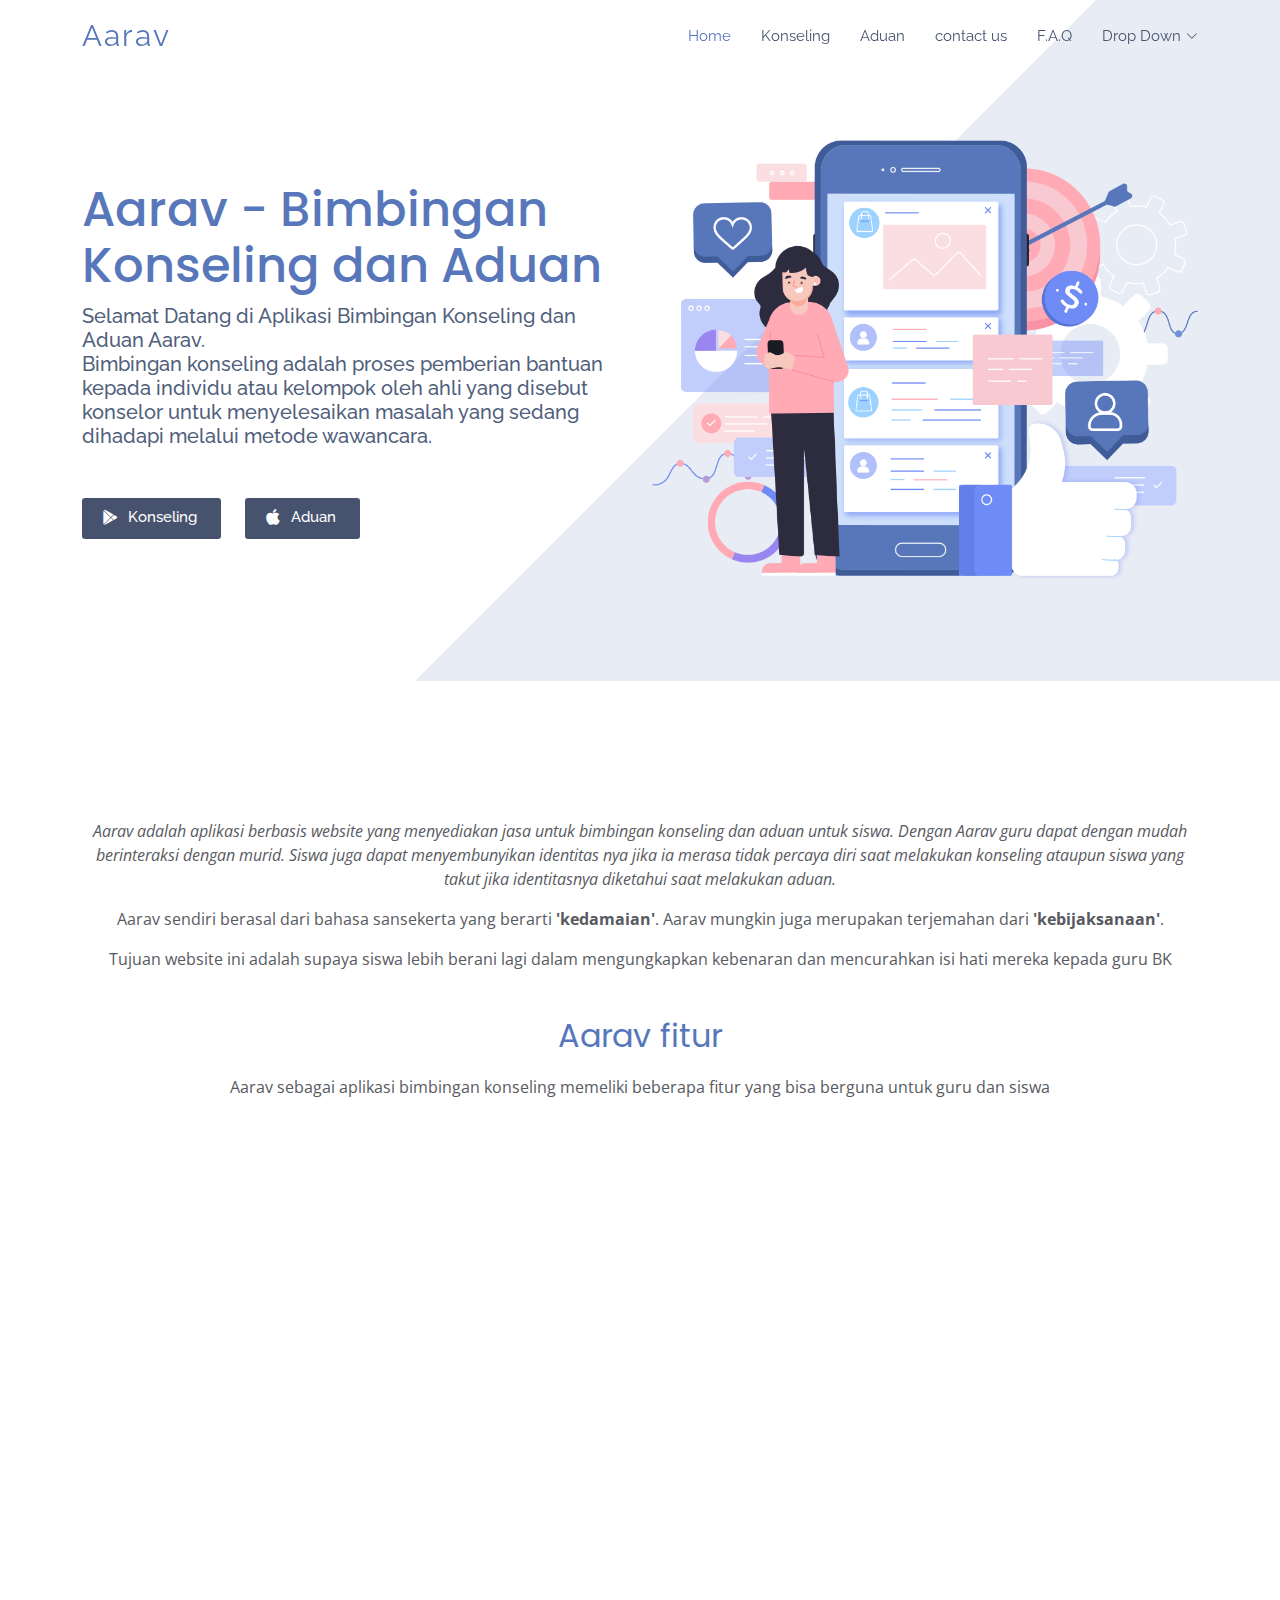
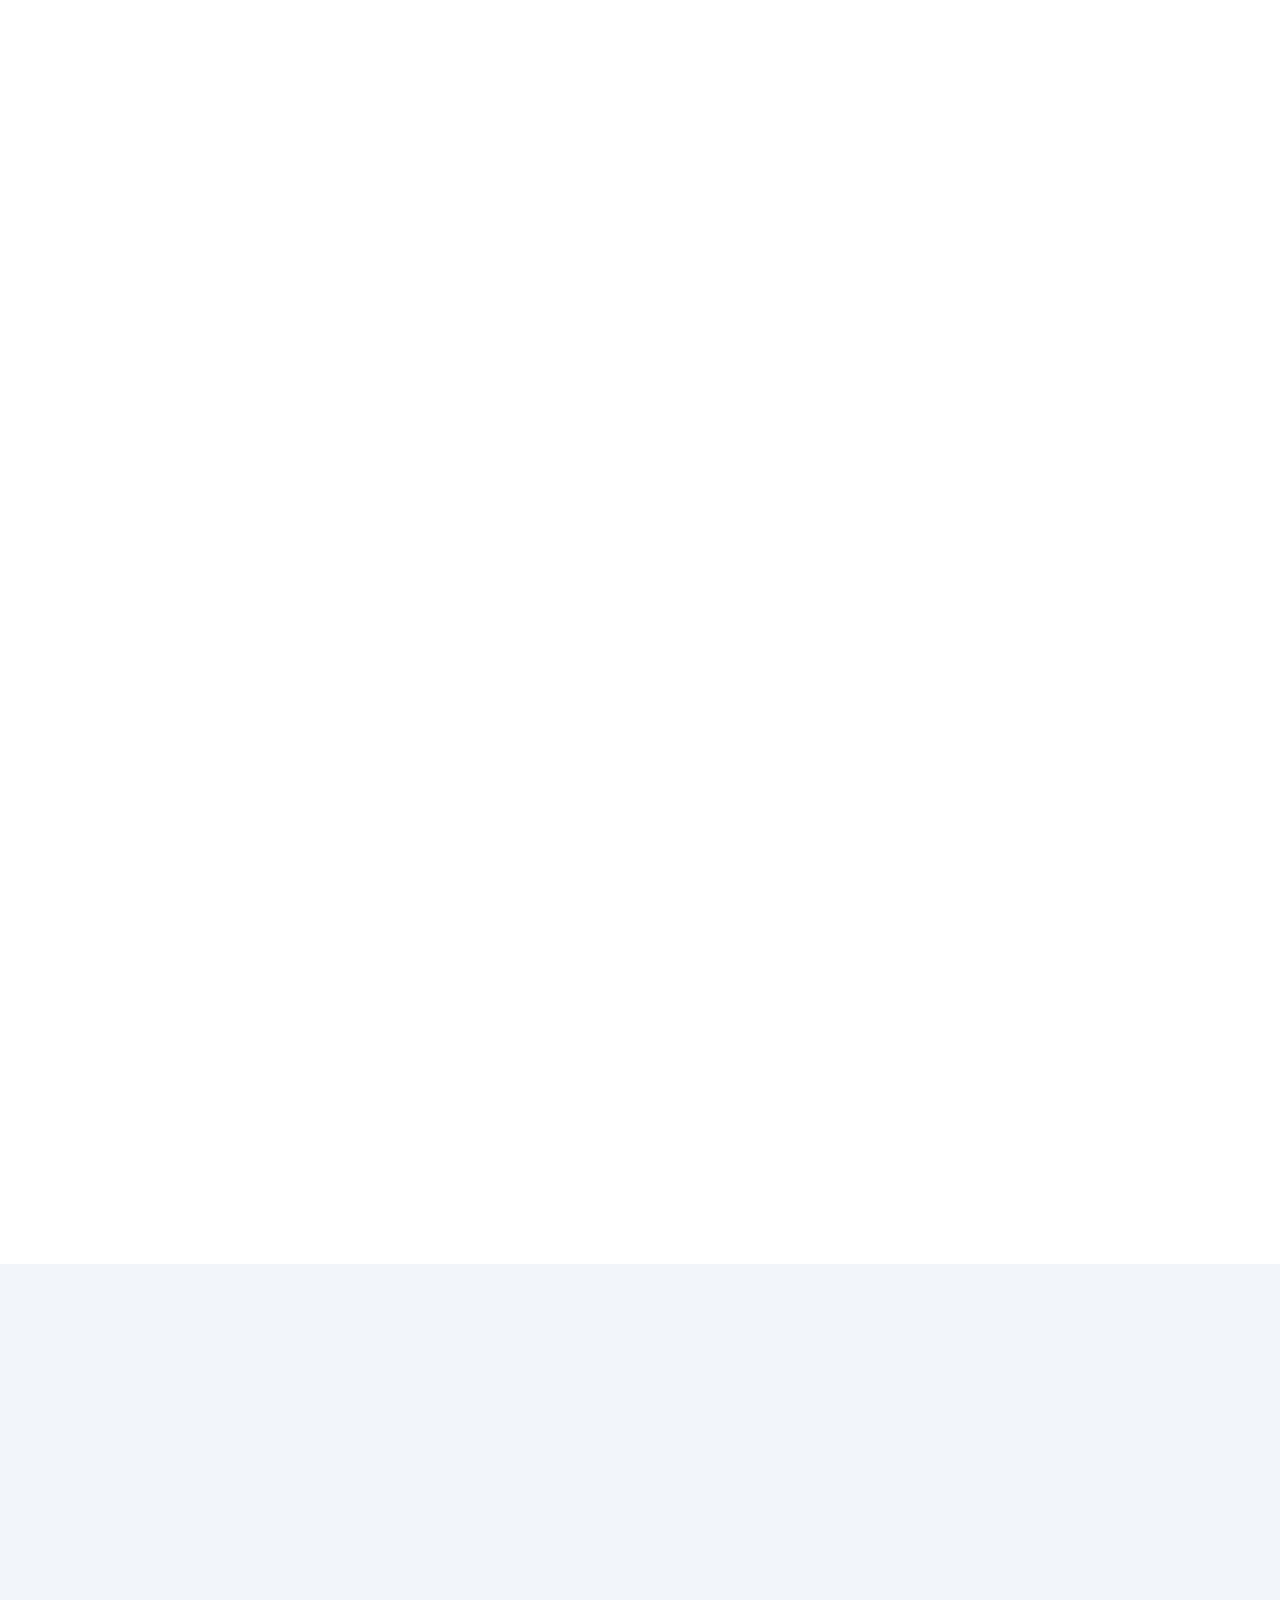
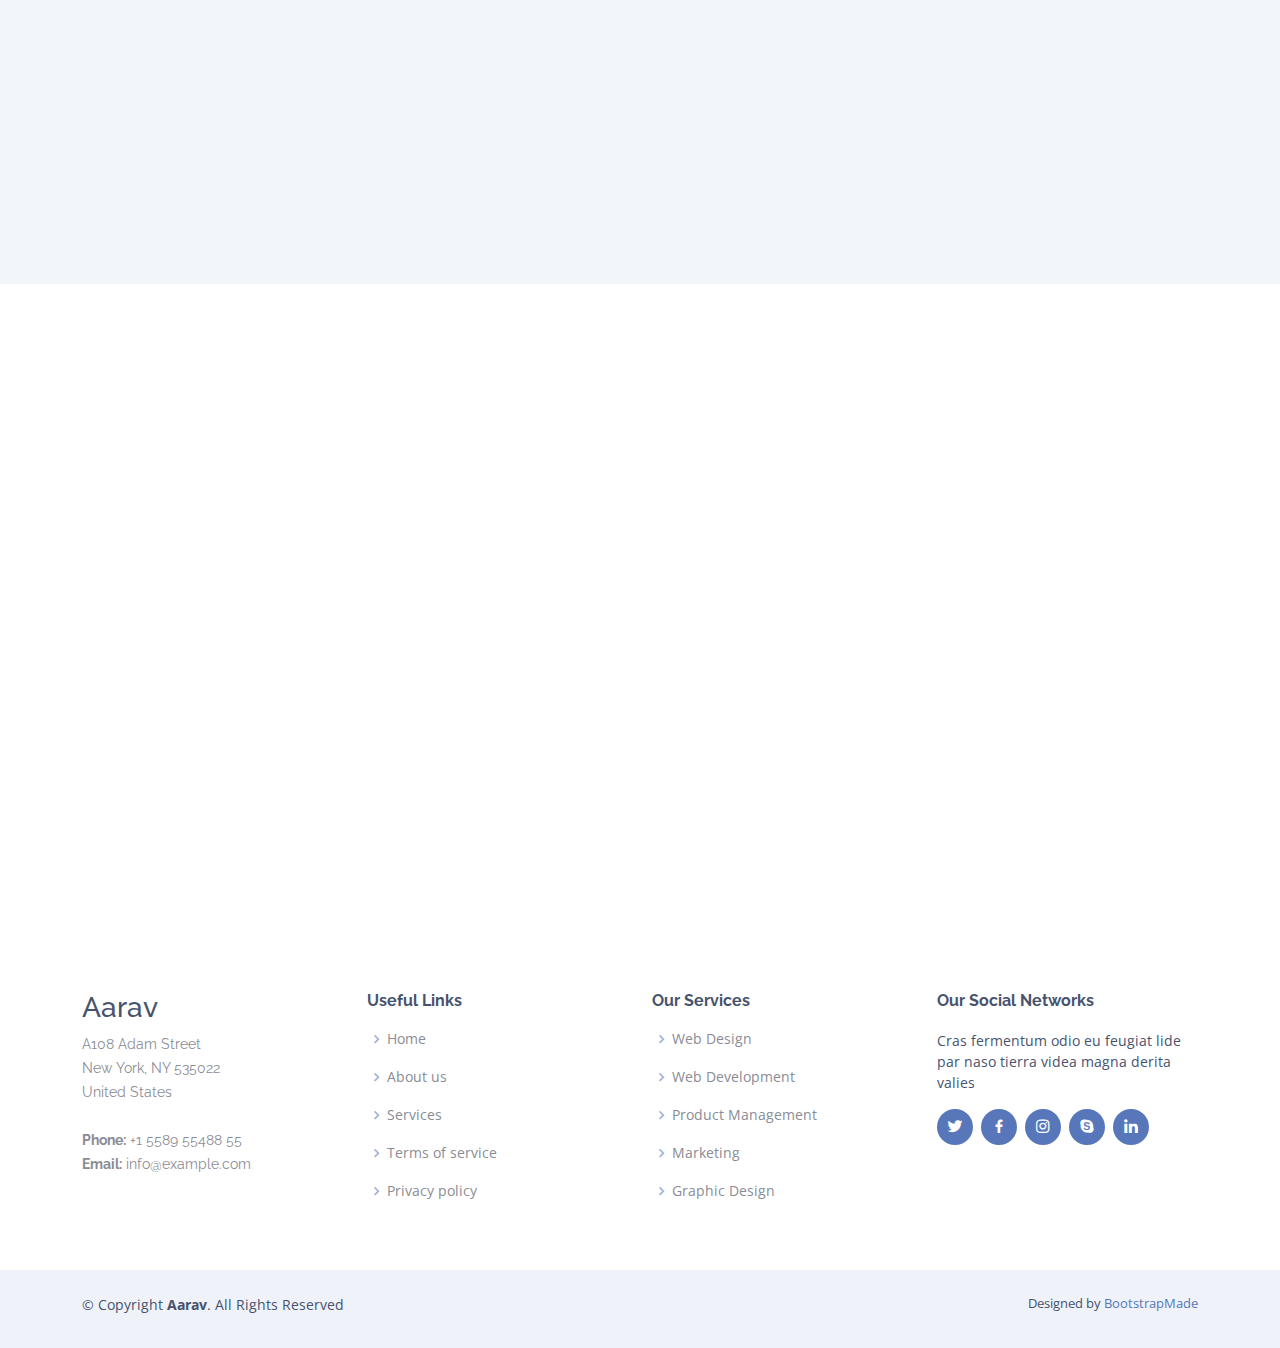
==== commit 7019518c: "update home" ====
--- a/index.html
+++ b/index.html
@@ -5,7 +5,7 @@
   <meta charset="utf-8">
   <meta content="width=device-width, initial-scale=1.0" name="viewport">
 
-  <title>Appland Bootstrap Template - Index</title>
+  <title>Aarav</title>
   <meta content="" name="description">
   <meta content="" name="keywords">
 
@@ -28,7 +28,7 @@
   <link href="assets/css/style.css" rel="stylesheet">
 
   <!-- =======================================================
-  * Template Name: Appland
+  * Template Name: Aarav
   * Updated: Jan 09 2024 with Bootstrap v5.3.2
   * Template URL: https://bootstrapmade.com/free-bootstrap-app-landing-page-template/
   * Author: BootstrapMade.com
@@ -43,7 +43,7 @@
     <div class="container d-flex align-items-center justify-content-between">
 
       <div class="logo">
-        <h1><a href="index.html">Appland</a></h1>
+        <h1><a href="index.html">Aarav</a></h1>
         <!-- Uncomment below if you prefer to use an image logo -->
         <!-- <a href="index.html"><img src="assets/img/logo.png" alt="" class="img-fluid"></a>-->
       </div>
@@ -51,9 +51,9 @@
       <nav id="navbar" class="navbar">
         <ul>
           <li><a class="nav-link scrollto active" href="#hero">Home</a></li>
-          <li><a class="nav-link scrollto" href="#features">App Features</a></li>
-          <li><a class="nav-link scrollto" href="#gallery">Gallery</a></li>
-          <li><a class="nav-link scrollto" href="#pricing">Pricing</a></li>
+          <li><a class="nav-link scrollto" href="#features">Konseling</a></li>
+          <li><a class="nav-link scrollto" href="#gallery">Aduan</a></li>
+          <li><a class="nav-link scrollto" href="#pricing">contact us</a></li>
           <li><a class="nav-link scrollto" href="#faq">F.A.Q</a></li>
           <li class="dropdown"><a href="#"><span>Drop Down</span> <i class="bi bi-chevron-down"></i></a>
             <ul>
@@ -72,8 +72,6 @@
               <li><a href="#">Drop Down 4</a></li>
             </ul>
           </li>
-          <li><a class="nav-link scrollto" href="#contact">Contact</a></li>
-          <li><a class="getstarted scrollto" href="#features">Get Started</a></li>
         </ul>
         <i class="bi bi-list mobile-nav-toggle"></i>
       </nav><!-- .navbar -->
@@ -88,10 +86,10 @@
       <div class="row">
         <div class="col-lg-6 d-lg-flex flex-lg-column justify-content-center align-items-stretch pt-5 pt-lg-0 order-2 order-lg-1" data-aos="fade-up">
           <div>
-            <h1>App landing page template</h1>
-            <h2>Lorem ipsum dolor sit amet, tota senserit percipitur ius ut, usu et fastidii forensibus voluptatibus. His ei nihil feugait</h2>
-            <a href="#" class="download-btn"><i class="bx bxl-play-store"></i> Google Play</a>
-            <a href="#" class="download-btn"><i class="bx bxl-apple"></i> App Store</a>
+            <h1>Aarav - Bimbingan Konseling dan Aduan</h1>
+            <h2>Selamat Datang di Aplikasi Bimbingan Konseling dan Aduan Aarav. <br> Bimbingan konseling adalah proses pemberian bantuan kepada individu atau kelompok oleh ahli yang disebut konselor untuk menyelesaikan masalah yang sedang dihadapi melalui metode wawancara.</h2>
+            <a href="#" class="download-btn"><i class="bx bxl-play-store"></i> Konseling</a>
+            <a href="#" class="download-btn"><i class="bx bxl-apple"></i> Aduan</a>
           </div>
         </div>
         <div class="col-lg-6 d-lg-flex flex-lg-column align-items-stretch order-1 order-lg-2 hero-img" data-aos="fade-up">
@@ -108,9 +106,25 @@
     <section id="features" class="features">
       <div class="container">
 
+        <div class="row content">
+          <div class="col pt-5 order-2 order-md-1 text-center" data-aos="fade-up">
+            
+            <p class="fst-italic">
+              Aarav adalah aplikasi berbasis website yang menyediakan jasa untuk bimbingan konseling dan aduan untuk siswa. Dengan Aarav guru dapat dengan mudah berinteraksi dengan murid. Siswa juga dapat menyembunyikan identitas nya jika ia merasa tidak percaya diri saat melakukan konseling ataupun siswa yang takut jika identitasnya diketahui saat melakukan aduan.
+            </p>
+            <p>
+              Aarav sendiri berasal dari bahasa sansekerta yang berarti <b>'kedamaian'</b>. Aarav mungkin juga merupakan terjemahan dari <b>'kebijaksanaan'</b>. 
+            </p>
+            <p>
+             Tujuan website ini adalah supaya siswa lebih berani lagi dalam mengungkapkan kebenaran dan mencurahkan isi hati mereka kepada guru BK
+            </p>
+          </div>
+        </div>
+
+
         <div class="section-title">
-          <h2>App Features</h2>
-          <p>Magnam dolores commodi suscipit. Necessitatibus eius consequatur ex aliquid fuga eum quidem. Sit sint consectetur velit. Quisquam quos quisquam cupiditate. Et nemo qui impedit suscipit alias ea. Quia fugiat sit in iste officiis commodi quidem hic quas.</p>
+          <h2>Aarav fitur</h2>
+          <p>Aarav sebagai aplikasi bimbingan konseling memeliki beberapa fitur yang bisa berguna untuk guru dan siswa</p>
         </div>
 
         <div class="row no-gutters">
@@ -119,33 +133,19 @@
               <div class="row">
                 <div class="col-md-6 icon-box" data-aos="fade-up">
                   <i class="bx bx-receipt"></i>
-                  <h4>Corporis voluptates sit</h4>
-                  <p>Consequuntur sunt aut quasi enim aliquam quae harum pariatur laboris nisi ut aliquip</p>
+                  <h4>Bimbingan Konseling</h4>
+                  <p>Kalian bapat mendapatkan bimbingan dan koseling pada alikasi ini, dengan identitas yang bisa di rahasiakan</p>
                 </div>
                 <div class="col-md-6 icon-box" data-aos="fade-up" data-aos-delay="100">
-                  <i class="bx bx-cube-alt"></i>
-                  <h4>Ullamco laboris nisi</h4>
-                  <p>Excepteur sint occaecat cupidatat non proident, sunt in culpa qui officia deserunt</p>
-                </div>
-                <div class="col-md-6 icon-box" data-aos="fade-up" data-aos-delay="200">
-                  <i class="bx bx-images"></i>
-                  <h4>Labore consequatur</h4>
-                  <p>Aut suscipit aut cum nemo deleniti aut omnis. Doloribus ut maiores omnis facere</p>
-                </div>
-                <div class="col-md-6 icon-box" data-aos="fade-up" data-aos-delay="300">
-                  <i class="bx bx-shield"></i>
-                  <h4>Beatae veritatis</h4>
-                  <p>Expedita veritatis consequuntur nihil tempore laudantium vitae denat pacta</p>
-                </div>
-                <div class="col-md-6 icon-box" data-aos="fade-up" data-aos-delay="400">
-                  <i class="bx bx-atom"></i>
-                  <h4>Molestiae dolor</h4>
-                  <p>Et fuga et deserunt et enim. Dolorem architecto ratione tensa raptor marte</p>
-                </div>
-                <div class="col-md-6 icon-box" data-aos="fade-up" data-aos-delay="500">
-                  <i class="bx bx-id-card"></i>
-                  <h4>Explicabo consectetur</h4>
-                  <p>Est autem dicta beatae suscipit. Sint veritatis et sit quasi ab aut inventore</p>
+                </div> 
+                <div class="row">
+                  <div class="col-md-6 icon-box" data-aos="fade-up" data-aos-delay="100">
+                  </div> 
+                  <div class="col-md-6 icon-box" data-aos="fade-up" data-aos-delay="100">
+                    <i class="bx bx-cube-alt"></i>
+                    <h4>Aduan</h4>
+                    <p>Fitur aduan Aarav bisa kalian gunakan untuk mengadukan perundungan ataupun pelanggaran yang dilakukan oleh siswa/siswi di sekolah</p>
+                  </div>  
                 </div>
               </div>
             </div>
@@ -167,89 +167,23 @@
             <img src="assets/img/details-1.png" class="img-fluid" alt="">
           </div>
           <div class="col-md-8 pt-4" data-aos="fade-up">
-            <h3>Voluptatem dignissimos provident quasi corporis voluptates sit assumenda.</h3>
+            <h3>Mengapa harus menggunakan Aarav?</h3>
             <p class="fst-italic">
-              Lorem ipsum dolor sit amet, consectetur adipiscing elit, sed do eiusmod tempor incididunt ut labore et dolore
-              magna aliqua.
+             Aarav merupakan aplikasi yang sangat menjaga identitas para penggunanya, sehingga pengguna bisa merasa aman dan damai saat melakukan bimbingan konseling ataupun melaporkan pelanggaran. 
+             Berikut adalah kelebihan kami
             </p>
             <ul>
-              <li><i class="bi bi-check"></i> Ullamco laboris nisi ut aliquip ex ea commodo consequat.</li>
-              <li><i class="bi bi-check"></i> Duis aute irure dolor in reprehenderit in voluptate velit.</li>
-              <li><i class="bi bi-check"></i> Iure at voluptas aspernatur dignissimos doloribus repudiandae.</li>
-              <li><i class="bi bi-check"></i> Est ipsa assumenda id facilis nesciunt placeat sed doloribus praesentium.</li>
+              <li><i class="bi bi-check"></i> identitas terjamin aman dan bersifat rahasia</li>
+              <li><i class="bi bi-check"></i> Mudah melakukan bimbingan konseling kepada guru BK di sekolah</li>
+              <li><i class="bi bi-check"></i> Dapat melaporkan pelanggaran yang terjadi tanpa khawatir diketahui oleh pelanggar </li>
+              <li><i class="bi bi-check"></i> Guru dapat dengan mudah mendapatkan informasi dan bisa memberingan bimbingan kepada siswa</li>
             </ul>
             <p>
-              Voluptas nisi in quia excepturi nihil voluptas nam et ut. Expedita omnis eum consequatur non. Sed in asperiores aut repellendus. Error quisquam ab maiores. Quibusdam sit in officia
-            </p>
-          </div>
-        </div>
-
-        <div class="row content">
-          <div class="col-md-4 order-1 order-md-2" data-aos="fade-left">
-            <img src="assets/img/details-2.png" class="img-fluid" alt="">
-          </div>
-          <div class="col-md-8 pt-5 order-2 order-md-1" data-aos="fade-up">
-            <h3>Corporis temporibus maiores provident</h3>
-            <p class="fst-italic">
-              Lorem ipsum dolor sit amet, consectetur adipiscing elit, sed do eiusmod tempor incididunt ut labore et dolore
-              magna aliqua.
-            </p>
-            <p>
-              Ullamco laboris nisi ut aliquip ex ea commodo consequat. Duis aute irure dolor in reprehenderit in voluptate
-              velit esse cillum dolore eu fugiat nulla pariatur. Excepteur sint occaecat cupidatat non proident, sunt in
-              culpa qui officia deserunt mollit anim id est laborum
-            </p>
-            <p>
-              Inventore id enim dolor dicta qui et magni molestiae. Mollitia optio officia illum ut cupiditate eos autem. Soluta dolorum repellendus repellat amet autem rerum illum in. Quibusdam occaecati est nisi esse. Saepe aut dignissimos distinctio id enim.
-            </p>
-          </div>
-        </div>
-
-        <div class="row content">
-          <div class="col-md-4" data-aos="fade-right">
-            <img src="assets/img/details-3.png" class="img-fluid" alt="">
-          </div>
-          <div class="col-md-8 pt-5" data-aos="fade-up">
-            <h3>Sunt consequatur ad ut est nulla consectetur reiciendis animi voluptas</h3>
-            <p>Cupiditate placeat cupiditate placeat est ipsam culpa. Delectus quia minima quod. Sunt saepe odit aut quia voluptatem hic voluptas dolor doloremque.</p>
-            <ul>
-              <li><i class="bi bi-check"></i> Ullamco laboris nisi ut aliquip ex ea commodo consequat.</li>
-              <li><i class="bi bi-check"></i> Duis aute irure dolor in reprehenderit in voluptate velit.</li>
-              <li><i class="bi bi-check"></i> Facilis ut et voluptatem aperiam. Autem soluta ad fugiat.</li>
-            </ul>
-            <p>
-              Qui consequatur temporibus. Enim et corporis sit sunt harum praesentium suscipit ut voluptatem. Et nihil magni debitis consequatur est.
-            </p>
-            <p>
-              Suscipit enim et. Ut optio esse quidem quam reiciendis esse odit excepturi. Vel dolores rerum soluta explicabo vel fugiat eum non.
-            </p>
-          </div>
-        </div>
-
-        <div class="row content">
-          <div class="col-md-4 order-1 order-md-2" data-aos="fade-left">
-            <img src="assets/img/details-4.png" class="img-fluid" alt="">
-          </div>
-          <div class="col-md-8 pt-5 order-2 order-md-1" data-aos="fade-up">
-            <h3>Quas et necessitatibus eaque impedit ipsum animi consequatur incidunt in</h3>
-            <p class="fst-italic">
-              Lorem ipsum dolor sit amet, consectetur adipiscing elit, sed do eiusmod tempor incididunt ut labore et dolore
-              magna aliqua.
-            </p>
-            <p>
-              Ullamco laboris nisi ut aliquip ex ea commodo consequat. Duis aute irure dolor in reprehenderit in voluptate
-              velit esse cillum dolore eu fugiat nulla pariatur. Excepteur sint occaecat cupidatat non proident, sunt in
-              culpa qui officia deserunt mollit anim id est laborum
-            </p>
-            <ul>
-              <li><i class="bi bi-check"></i> Et praesentium laboriosam architecto nam .</li>
-              <li><i class="bi bi-check"></i> Eius et voluptate. Enim earum tempore aliquid. Nobis et sunt consequatur. Aut repellat in numquam velit quo dignissimos et.</li>
-              <li><i class="bi bi-check"></i> Facilis ut et voluptatem aperiam. Autem soluta ad fugiat.</li>
-            </ul>
-          </div>
-        </div>
-
-      </div>
+              Aarav bisa menjadi perantara terbaik antara guru dan siswa dengan beberapa fitur-fitur Aarav.
+            </p>
+          </div>
+        </div>
+       
     </section><!-- End Details Section -->
 
     <!-- ======= Gallery Section ======= -->
@@ -370,122 +304,6 @@
     </section><!-- End Testimonials Section -->
 
     <!-- ======= Pricing Section ======= -->
-    <section id="pricing" class="pricing">
-      <div class="container">
-
-        <div class="section-title">
-          <h2>Pricing</h2>
-          <p>Magnam dolores commodi suscipit. Necessitatibus eius consequatur ex aliquid fuga eum quidem. Sit sint consectetur velit. Quisquam quos quisquam cupiditate. Et nemo qui impedit suscipit alias ea. Quia fugiat sit in iste officiis commodi quidem hic quas.</p>
-        </div>
-
-        <div class="row no-gutters">
-
-          <div class="col-lg-4 box" data-aos="fade-right">
-            <h3>Free</h3>
-            <h4>$0<span>per month</span></h4>
-            <ul>
-              <li><i class="bx bx-check"></i> Quam adipiscing vitae proin</li>
-              <li><i class="bx bx-check"></i> Nec feugiat nisl pretium</li>
-              <li><i class="bx bx-check"></i> Nulla at volutpat diam uteera</li>
-              <li class="na"><i class="bx bx-x"></i> <span>Pharetra massa massa ultricies</span></li>
-              <li class="na"><i class="bx bx-x"></i> <span>Massa ultricies mi quis hendrerit</span></li>
-            </ul>
-            <a href="#" class="get-started-btn">Get Started</a>
-          </div>
-
-          <div class="col-lg-4 box featured" data-aos="fade-up">
-            <h3>Business</h3>
-            <h4>$29<span>per month</span></h4>
-            <ul>
-              <li><i class="bx bx-check"></i> Quam adipiscing vitae proin</li>
-              <li><i class="bx bx-check"></i> Nec feugiat nisl pretium</li>
-              <li><i class="bx bx-check"></i> Nulla at volutpat diam uteera</li>
-              <li><i class="bx bx-check"></i> Pharetra massa massa ultricies</li>
-              <li><i class="bx bx-check"></i> Massa ultricies mi quis hendrerit</li>
-            </ul>
-            <a href="#" class="get-started-btn">Get Started</a>
-          </div>
-
-          <div class="col-lg-4 box" data-aos="fade-left">
-            <h3>Developer</h3>
-            <h4>$49<span>per month</span></h4>
-            <ul>
-              <li><i class="bx bx-check"></i> Quam adipiscing vitae proin</li>
-              <li><i class="bx bx-check"></i> Nec feugiat nisl pretium</li>
-              <li><i class="bx bx-check"></i> Nulla at volutpat diam uteera</li>
-              <li><i class="bx bx-check"></i> Pharetra massa massa ultricies</li>
-              <li><i class="bx bx-check"></i> Massa ultricies mi quis hendrerit</li>
-            </ul>
-            <a href="#" class="get-started-btn">Get Started</a>
-          </div>
-
-        </div>
-
-      </div>
-    </section><!-- End Pricing Section -->
-
-    <!-- ======= Frequently Asked Questions Section ======= -->
-    <section id="faq" class="faq section-bg">
-      <div class="container" data-aos="fade-up">
-
-        <div class="section-title">
-
-          <h2>Frequently Asked Questions</h2>
-          <p>Magnam dolores commodi suscipit. Necessitatibus eius consequatur ex aliquid fuga eum quidem. Sit sint consectetur velit. Quisquam quos quisquam cupiditate. Et nemo qui impedit suscipit alias ea. Quia fugiat sit in iste officiis commodi quidem hic quas.</p>
-        </div>
-
-        <div class="accordion-list">
-          <ul>
-            <li data-aos="fade-up">
-              <i class="bx bx-help-circle icon-help"></i> <a data-bs-toggle="collapse" class="collapse" data-bs-target="#accordion-list-1">Non consectetur a erat nam at lectus urna duis? <i class="bx bx-chevron-down icon-show"></i><i class="bx bx-chevron-up icon-close"></i></a>
-              <div id="accordion-list-1" class="collapse show" data-bs-parent=".accordion-list">
-                <p>
-                  Feugiat pretium nibh ipsum consequat. Tempus iaculis urna id volutpat lacus laoreet non curabitur gravida. Venenatis lectus magna fringilla urna porttitor rhoncus dolor purus non.
-                </p>
-              </div>
-            </li>
-
-            <li data-aos="fade-up" data-aos-delay="100">
-              <i class="bx bx-help-circle icon-help"></i> <a data-bs-toggle="collapse" data-bs-target="#accordion-list-2" class="collapsed">Feugiat scelerisque varius morbi enim nunc? <i class="bx bx-chevron-down icon-show"></i><i class="bx bx-chevron-up icon-close"></i></a>
-              <div id="accordion-list-2" class="collapse" data-bs-parent=".accordion-list">
-                <p>
-                  Dolor sit amet consectetur adipiscing elit pellentesque habitant morbi. Id interdum velit laoreet id donec ultrices. Fringilla phasellus faucibus scelerisque eleifend donec pretium. Est pellentesque elit ullamcorper dignissim. Mauris ultrices eros in cursus turpis massa tincidunt dui.
-                </p>
-              </div>
-            </li>
-
-            <li data-aos="fade-up" data-aos-delay="200">
-              <i class="bx bx-help-circle icon-help"></i> <a data-bs-toggle="collapse" data-bs-target="#accordion-list-3" class="collapsed">Dolor sit amet consectetur adipiscing elit? <i class="bx bx-chevron-down icon-show"></i><i class="bx bx-chevron-up icon-close"></i></a>
-              <div id="accordion-list-3" class="collapse" data-bs-parent=".accordion-list">
-                <p>
-                  Eleifend mi in nulla posuere sollicitudin aliquam ultrices sagittis orci. Faucibus pulvinar elementum integer enim. Sem nulla pharetra diam sit amet nisl suscipit. Rutrum tellus pellentesque eu tincidunt. Lectus urna duis convallis convallis tellus. Urna molestie at elementum eu facilisis sed odio morbi quis
-                </p>
-              </div>
-            </li>
-
-            <li data-aos="fade-up" data-aos-delay="300">
-              <i class="bx bx-help-circle icon-help"></i> <a data-bs-toggle="collapse" data-bs-target="#accordion-list-4" class="collapsed">Tempus quam pellentesque nec nam aliquam sem et tortor consequat? <i class="bx bx-chevron-down icon-show"></i><i class="bx bx-chevron-up icon-close"></i></a>
-              <div id="accordion-list-4" class="collapse" data-bs-parent=".accordion-list">
-                <p>
-                  Molestie a iaculis at erat pellentesque adipiscing commodo. Dignissim suspendisse in est ante in. Nunc vel risus commodo viverra maecenas accumsan. Sit amet nisl suscipit adipiscing bibendum est. Purus gravida quis blandit turpis cursus in.
-                </p>
-              </div>
-            </li>
-
-            <li data-aos="fade-up" data-aos-delay="400">
-              <i class="bx bx-help-circle icon-help"></i> <a data-bs-toggle="collapse" data-bs-target="#accordion-list-5" class="collapsed">Tortor vitae purus faucibus ornare. Varius vel pharetra vel turpis nunc eget lorem dolor? <i class="bx bx-chevron-down icon-show"></i><i class="bx bx-chevron-up icon-close"></i></a>
-              <div id="accordion-list-5" class="collapse" data-bs-parent=".accordion-list">
-                <p>
-                  Laoreet sit amet cursus sit amet dictum sit amet justo. Mauris vitae ultricies leo integer malesuada nunc vel. Tincidunt eget nullam non nisi est sit amet. Turpis nunc eget lorem dolor sed. Ut venenatis tellus in metus vulputate eu scelerisque.
-                </p>
-              </div>
-            </li>
-
-          </ul>
-        </div>
-
-      </div>
-    </section><!-- End Frequently Asked Questions Section -->
 
     <!-- ======= Contact Section ======= -->
     <section id="contact" class="contact">
@@ -556,26 +374,14 @@
   <!-- ======= Footer ======= -->
   <footer id="footer">
 
-    <div class="footer-newsletter">
-      <div class="container">
-        <div class="row justify-content-center">
-          <div class="col-lg-6">
-            <h4>Join Our Newsletter</h4>
-            <p>Tamen quem nulla quae legam multos aute sint culpa legam noster magna</p>
-            <form action="" method="post">
-              <input type="email" name="email"><input type="submit" value="Subscribe">
-            </form>
-          </div>
-        </div>
-      </div>
-    </div>
+   
 
     <div class="footer-top">
       <div class="container">
         <div class="row">
 
           <div class="col-lg-3 col-md-6 footer-contact">
-            <h3>Appland</h3>
+            <h3>Aarav</h3>
             <p>
               A108 Adam Street <br>
               New York, NY 535022<br>
@@ -625,7 +431,7 @@
 
     <div class="container py-4">
       <div class="copyright">
-        &copy; Copyright <strong><span>Appland</span></strong>. All Rights Reserved
+        &copy; Copyright <strong><span>Aarav</span></strong>. All Rights Reserved
       </div>
       <div class="credits">
         <!-- All the links in the footer should remain intact. -->
--- a/assets/css/style.css
+++ b/assets/css/style.css
@@ -1,5 +1,5 @@
 /**
-* Template Name: Appland
+* Template Name: Aarav
 * Updated: Jan 09 2024 with Bootstrap v5.3.2
 * Template URL: https://bootstrapmade.com/free-bootstrap-app-landing-page-template/
 * Author: BootstrapMade.com
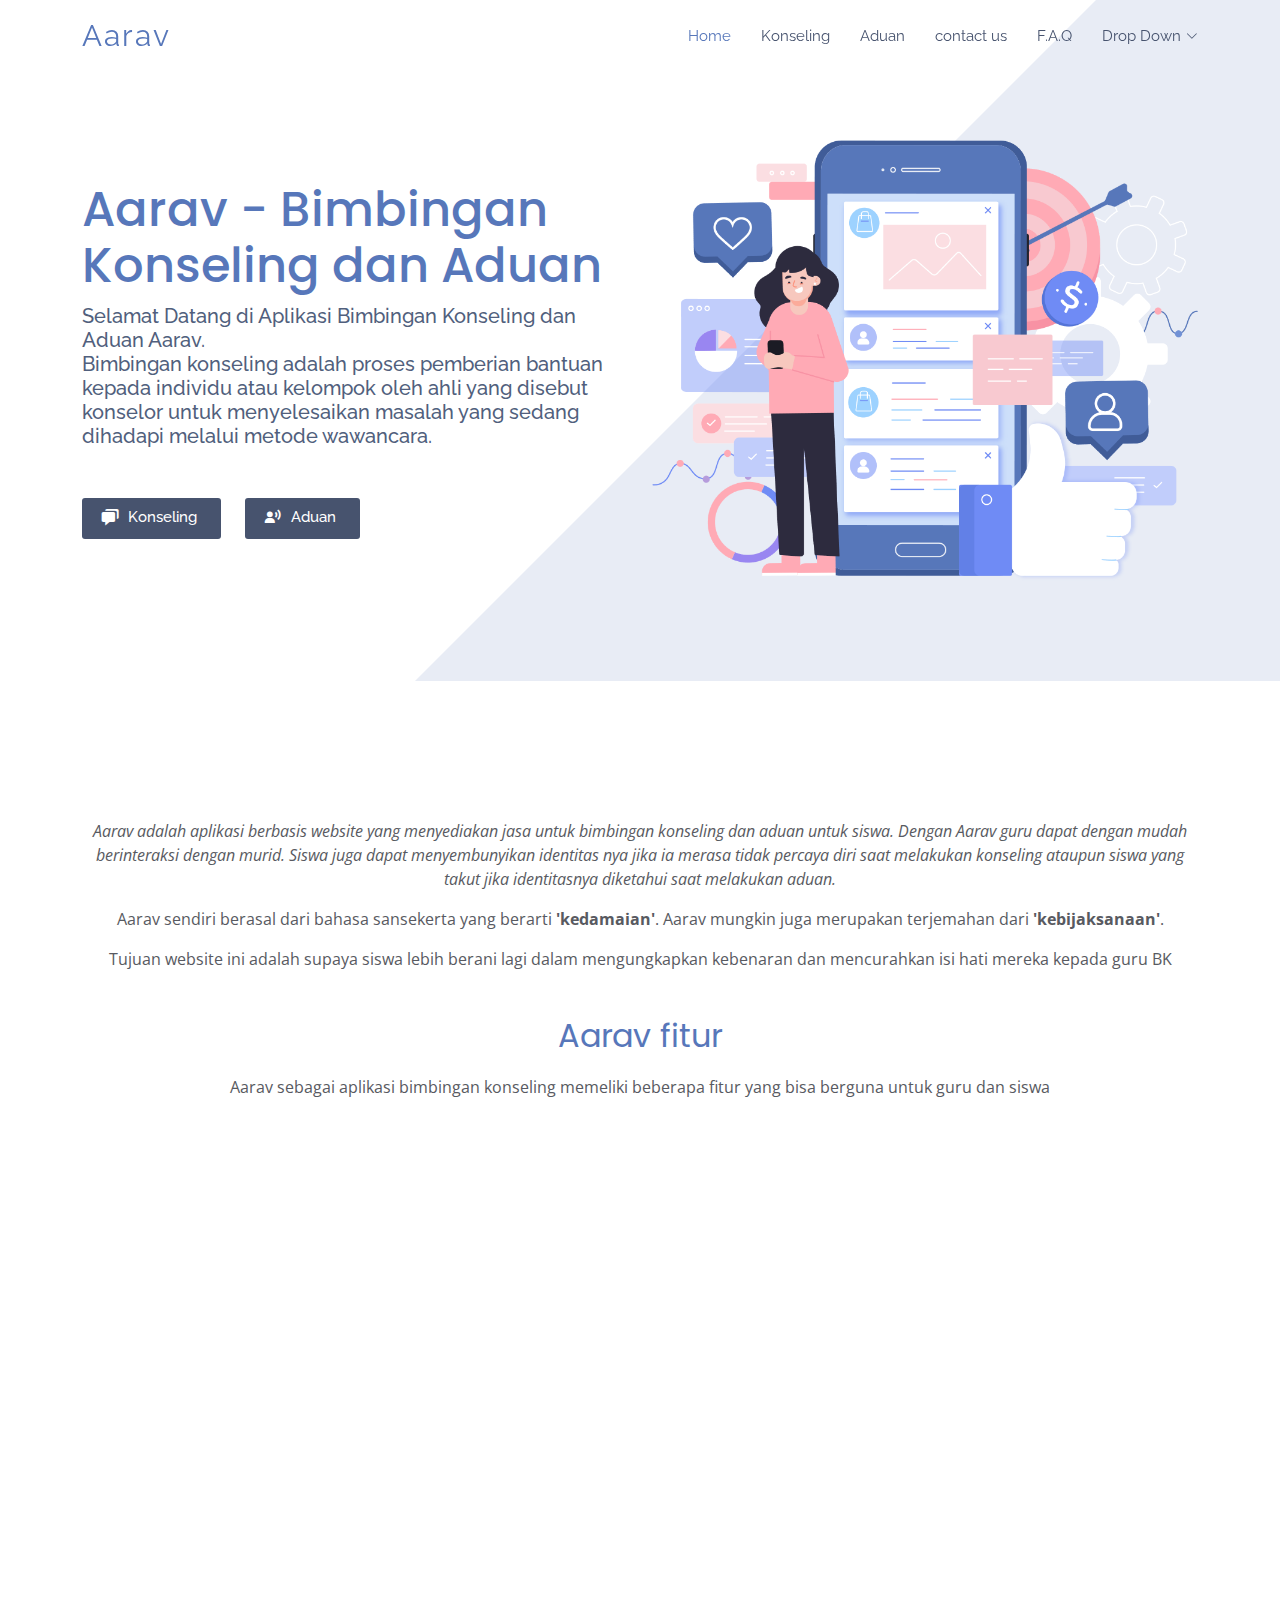
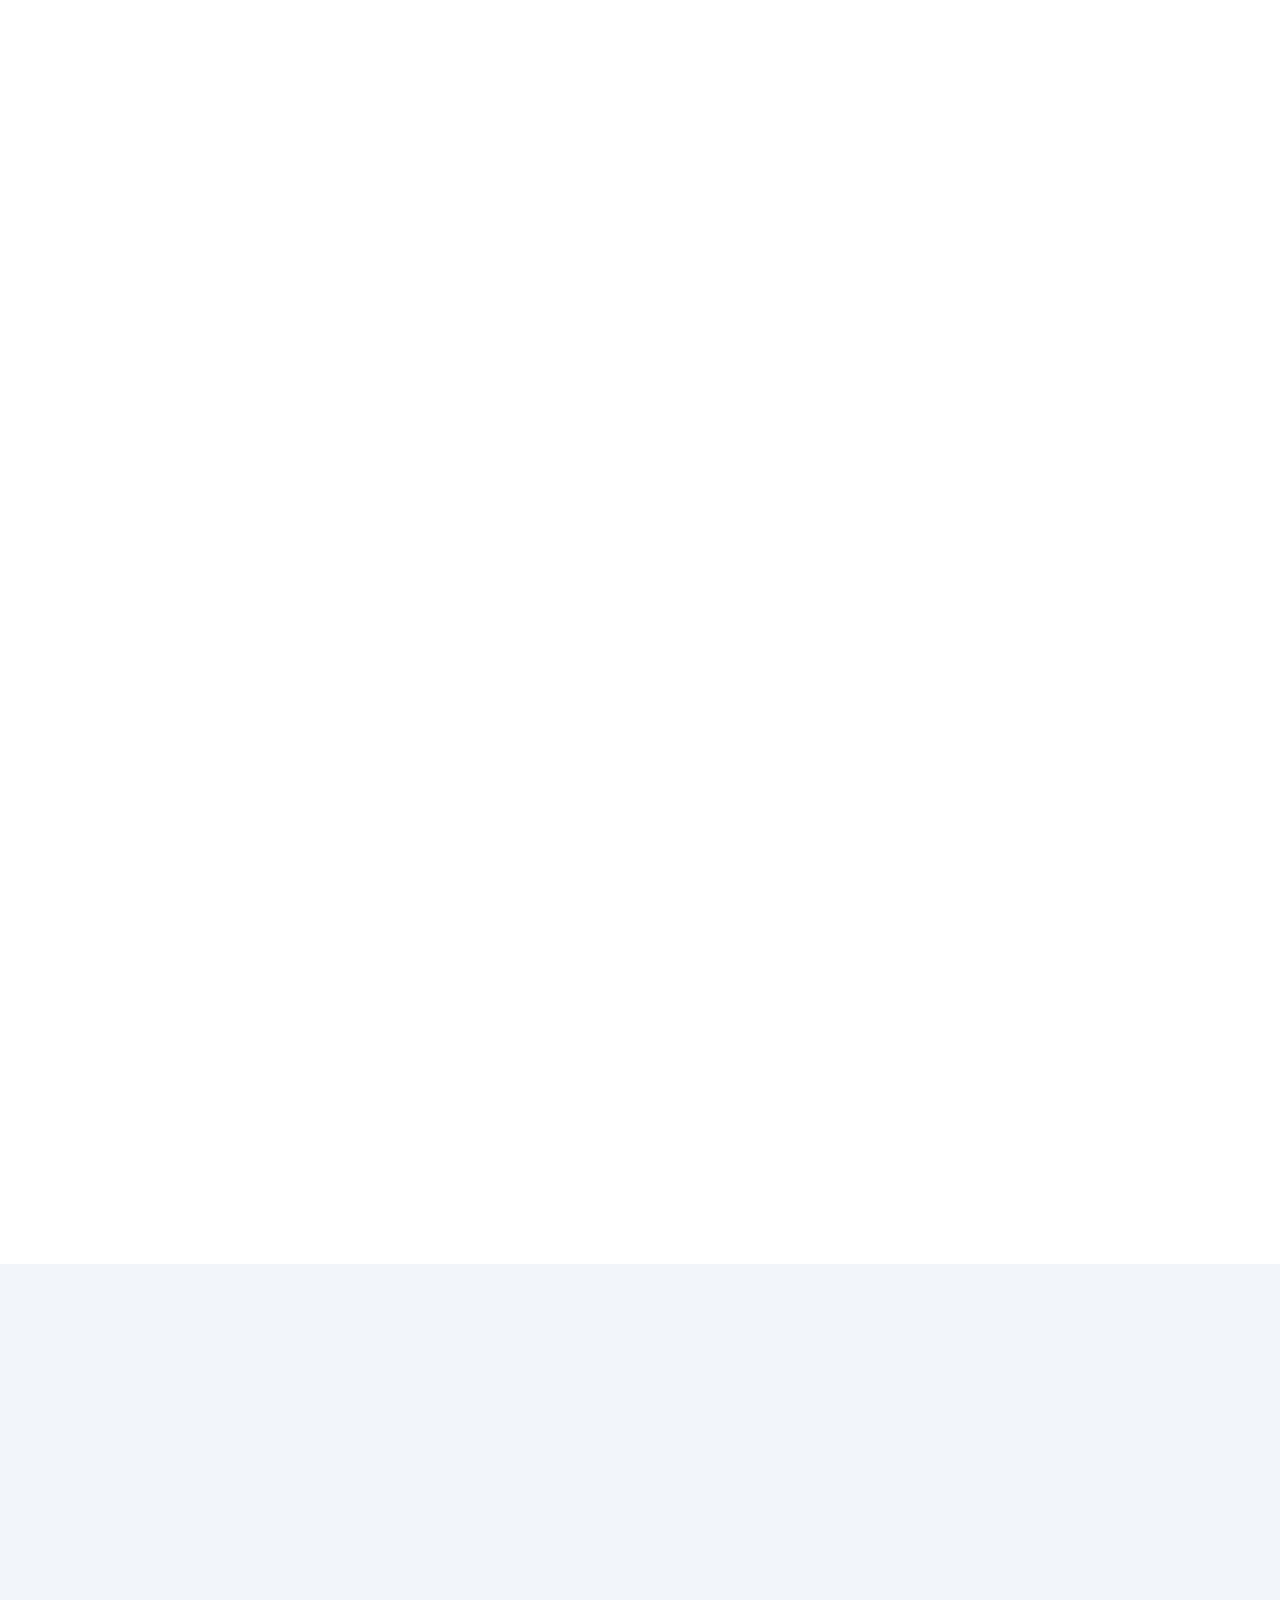
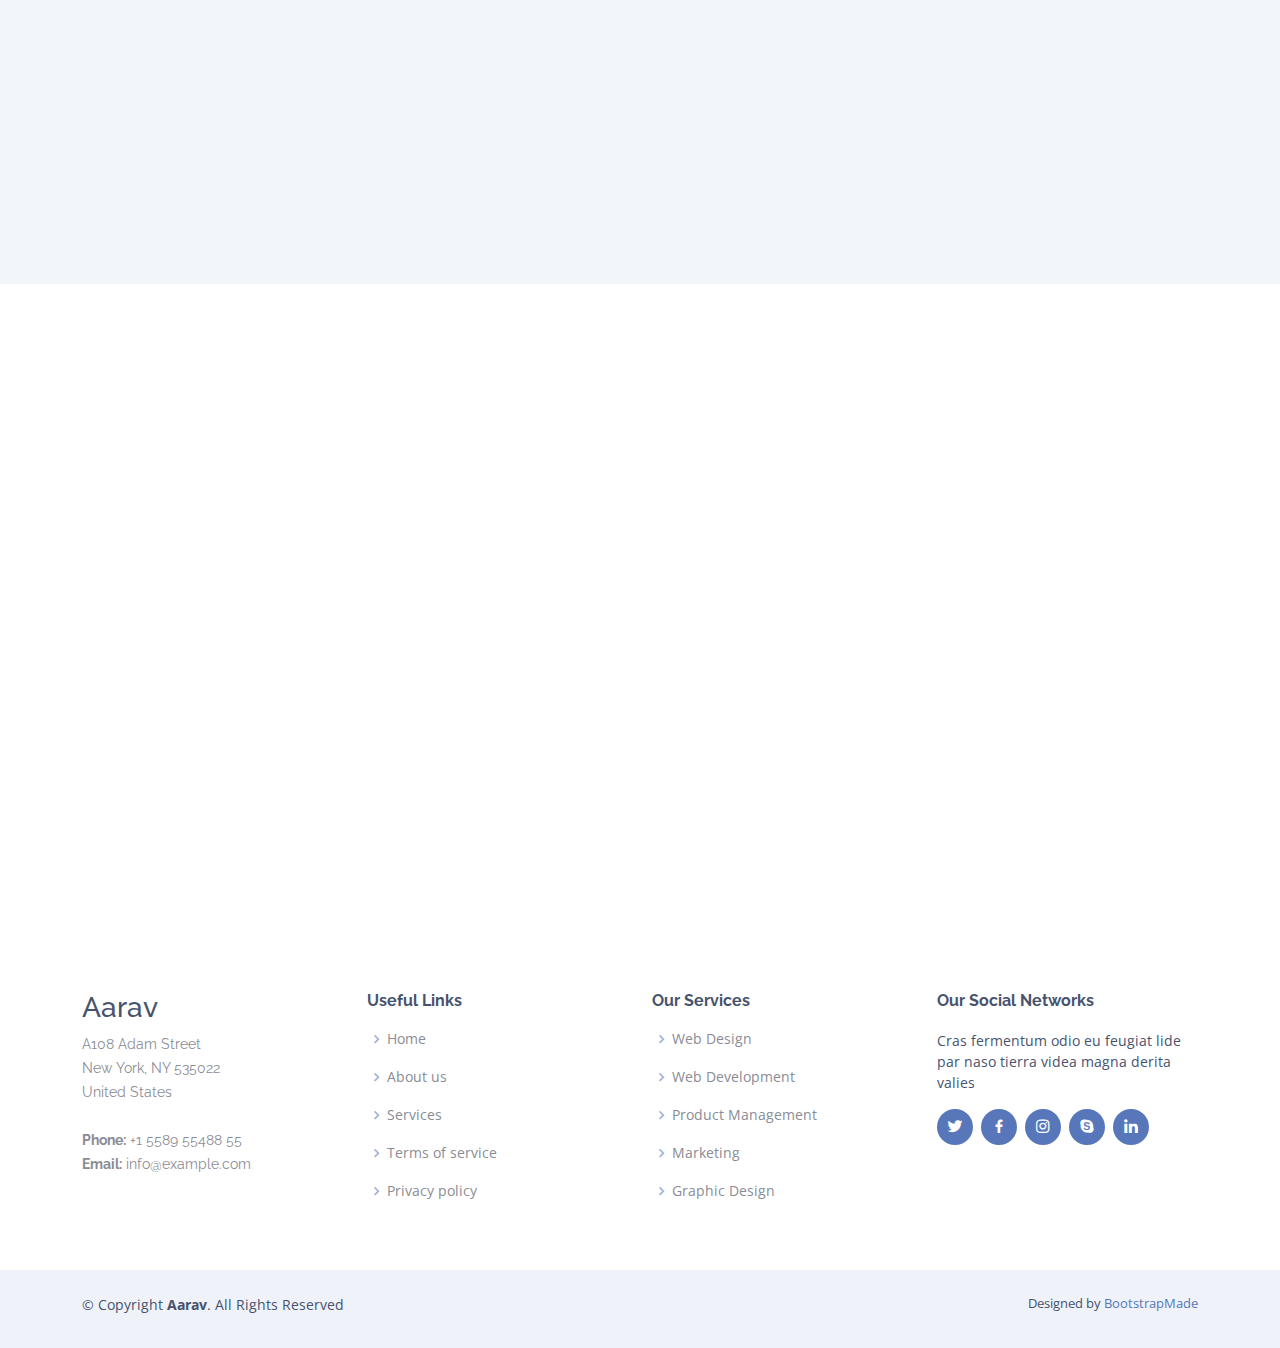
==== commit 9f10bd9b: "ganti icon" ====
--- a/index.html
+++ b/index.html
@@ -10,8 +10,8 @@
   <meta content="" name="keywords">
 
   <!-- Favicons -->
-  <link href="assets/img/favicon.png" rel="icon">
-  <link href="assets/img/apple-touch-icon.png" rel="apple-touch-icon">
+  <link href="assets/img/Logo (2).png" rel="icon">
+  <link href="assets/img/Logo (2).png" rel="apple-touch-icon">
 
   <!-- Google Fonts -->
   <link href="https://fonts.googleapis.com/css?family=Open+Sans:300,300i,400,400i,600,600i,700,700i|Raleway:300,300i,400,400i,500,500i,600,600i,700,700i|Poppins:300,300i,400,400i,500,500i,600,600i,700,700i" rel="stylesheet">
@@ -88,8 +88,8 @@
           <div>
             <h1>Aarav - Bimbingan Konseling dan Aduan</h1>
             <h2>Selamat Datang di Aplikasi Bimbingan Konseling dan Aduan Aarav. <br> Bimbingan konseling adalah proses pemberian bantuan kepada individu atau kelompok oleh ahli yang disebut konselor untuk menyelesaikan masalah yang sedang dihadapi melalui metode wawancara.</h2>
-            <a href="#" class="download-btn"><i class="bx bxl-play-store"></i> Konseling</a>
-            <a href="#" class="download-btn"><i class="bx bxl-apple"></i> Aduan</a>
+            <a href="#" class="download-btn"><i class='bx bxs-chat' ></i> Konseling</a>
+            <a href="#" class="download-btn"><i class='bx bxs-user-voice'></i> Aduan</a>
           </div>
         </div>
         <div class="col-lg-6 d-lg-flex flex-lg-column align-items-stretch order-1 order-lg-2 hero-img" data-aos="fade-up">
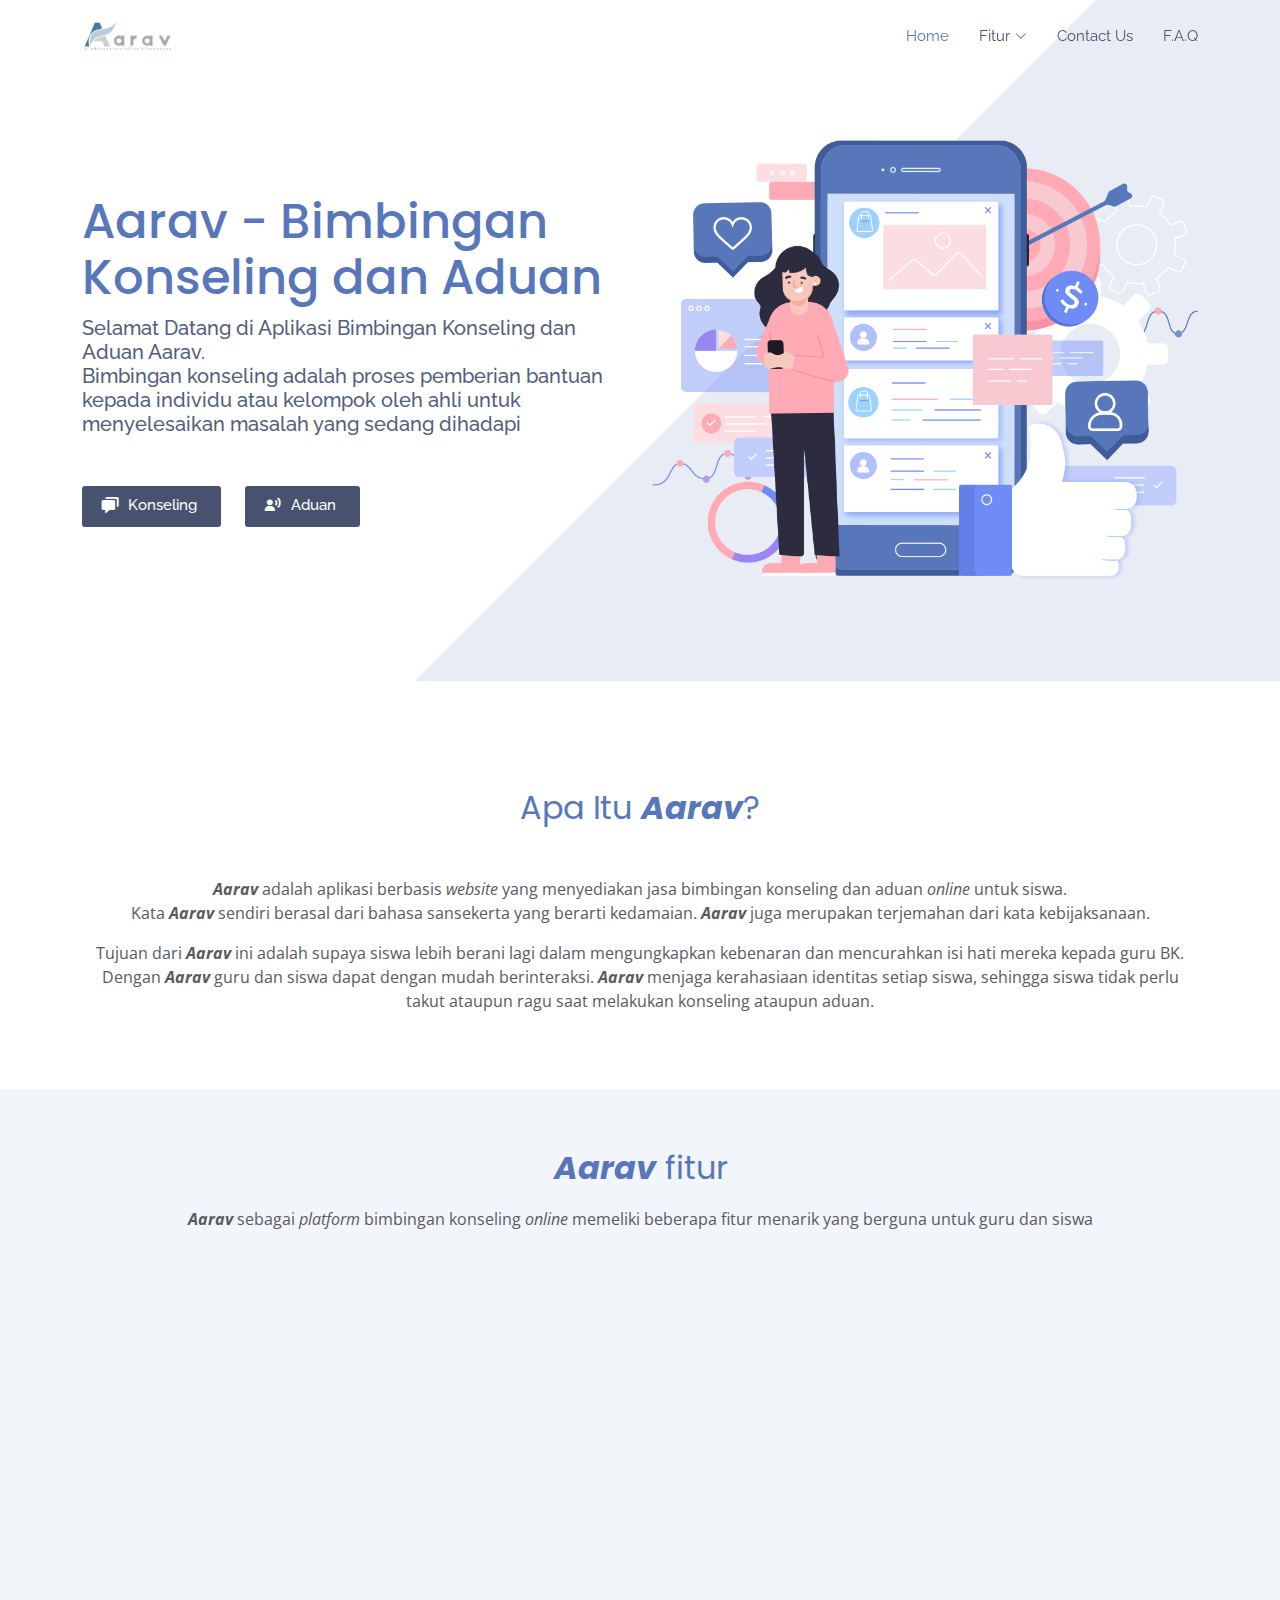
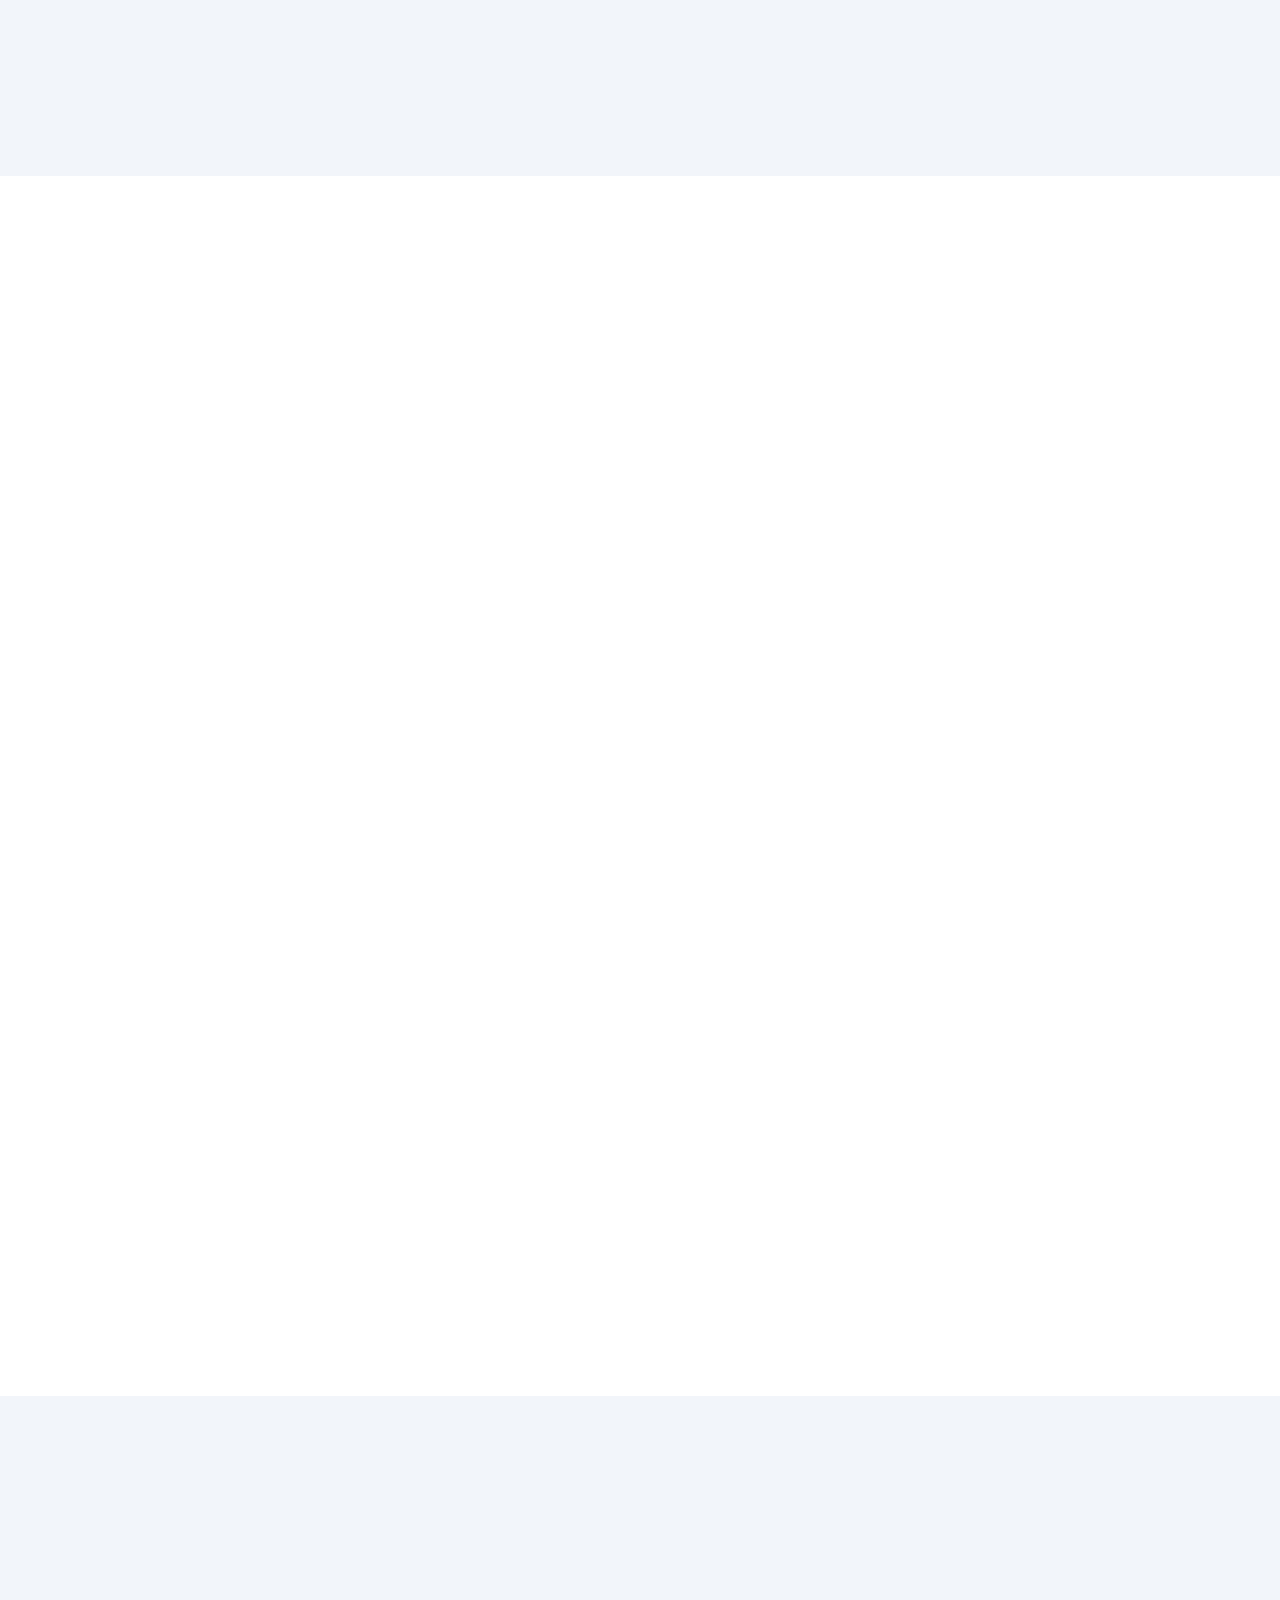
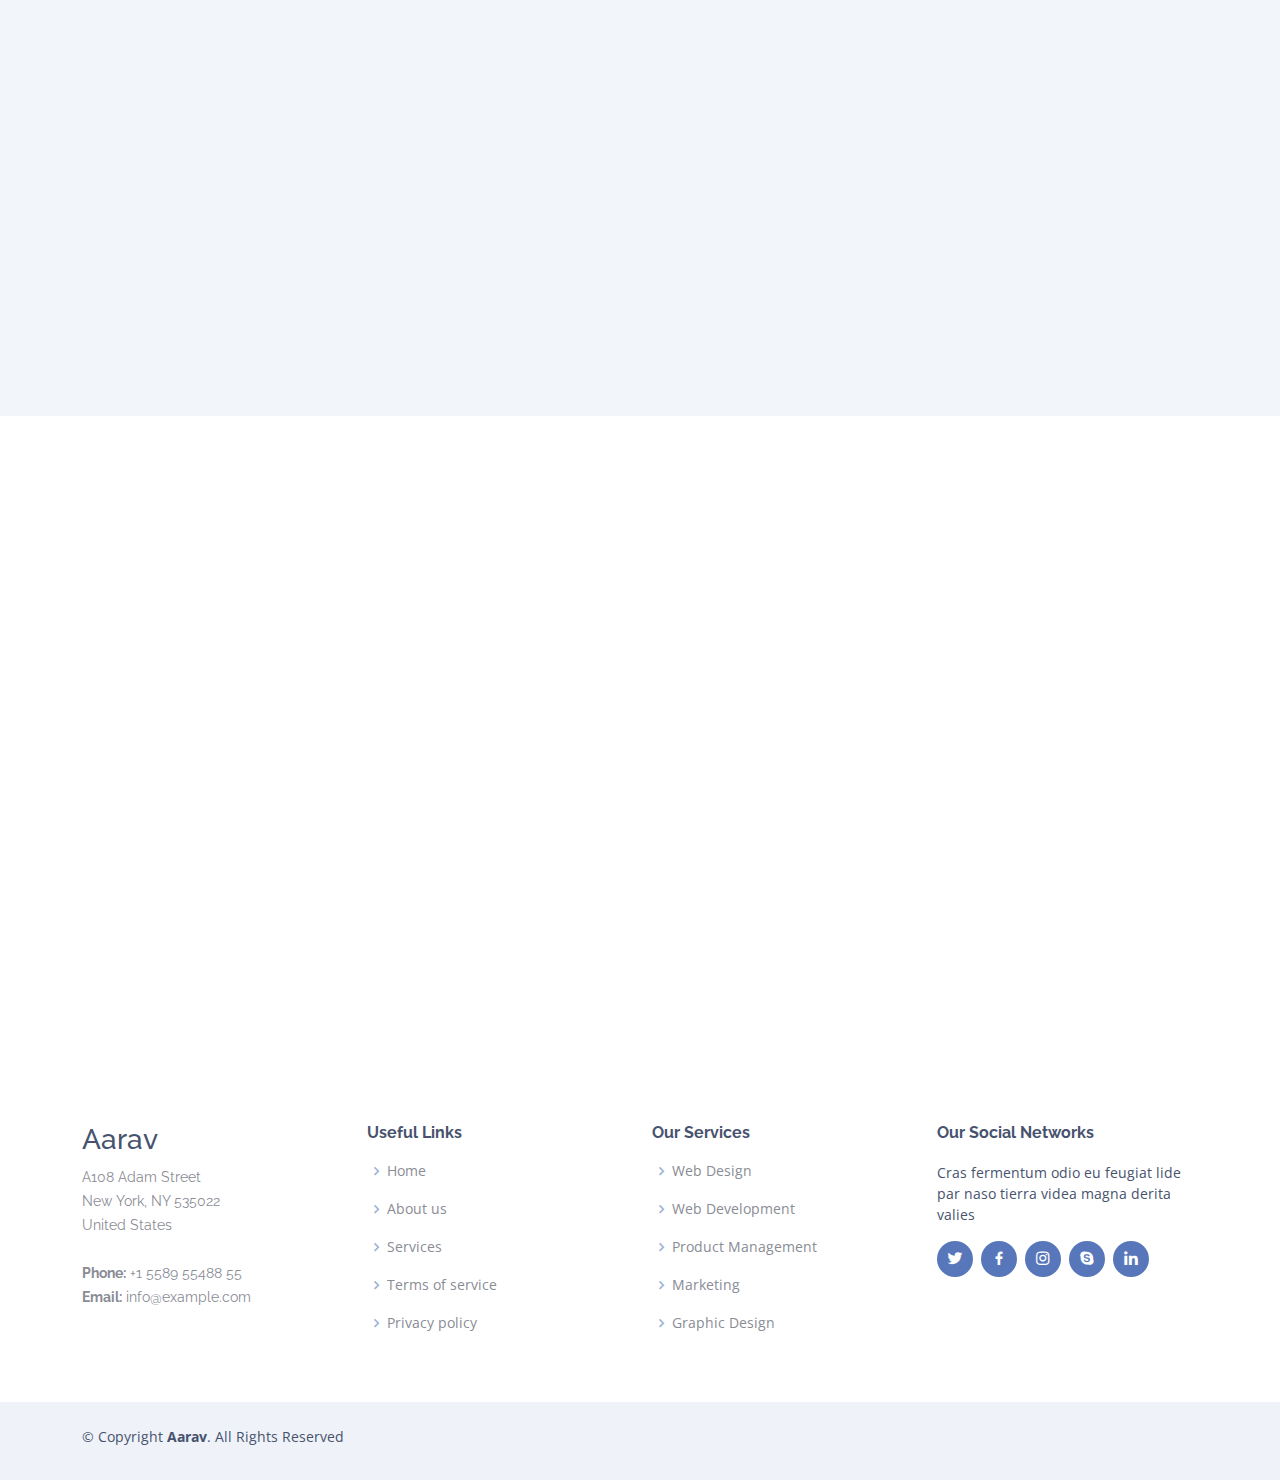
==== commit ce2b7cbb: "update logo dan home" ====
--- a/index.html
+++ b/index.html
@@ -5,13 +5,13 @@
   <meta charset="utf-8">
   <meta content="width=device-width, initial-scale=1.0" name="viewport">
 
-  <title>Aarav</title>
+  <title>Aarav - Bimbingan Konseling dan Aduan</title>
   <meta content="" name="description">
   <meta content="" name="keywords">
 
   <!-- Favicons -->
-  <link href="assets/img/Logo (2).png" rel="icon">
-  <link href="assets/img/Logo (2).png" rel="apple-touch-icon">
+  <link href="assets/img/icon.png" rel="icon">
+  <link href="assets/img/icon.png" rel="apple-touch-icon">
 
   <!-- Google Fonts -->
   <link href="https://fonts.googleapis.com/css?family=Open+Sans:300,300i,400,400i,600,600i,700,700i|Raleway:300,300i,400,400i,500,500i,600,600i,700,700i|Poppins:300,300i,400,400i,500,500i,600,600i,700,700i" rel="stylesheet">
@@ -26,14 +26,6 @@
 
   <!-- Template Main CSS File -->
   <link href="assets/css/style.css" rel="stylesheet">
-
-  <!-- =======================================================
-  * Template Name: Aarav
-  * Updated: Jan 09 2024 with Bootstrap v5.3.2
-  * Template URL: https://bootstrapmade.com/free-bootstrap-app-landing-page-template/
-  * Author: BootstrapMade.com
-  * License: https://bootstrapmade.com/license/
-  ======================================================== -->
 </head>
 
 <body>
@@ -43,35 +35,21 @@
     <div class="container d-flex align-items-center justify-content-between">
 
       <div class="logo">
-        <h1><a href="index.html">Aarav</a></h1>
-        <!-- Uncomment below if you prefer to use an image logo -->
-        <!-- <a href="index.html"><img src="assets/img/logo.png" alt="" class="img-fluid"></a>-->
+        <img src="assets/img/logo.png" alt="">
       </div>
 
       <nav id="navbar" class="navbar">
         <ul>
           <li><a class="nav-link scrollto active" href="#hero">Home</a></li>
-          <li><a class="nav-link scrollto" href="#features">Konseling</a></li>
-          <li><a class="nav-link scrollto" href="#gallery">Aduan</a></li>
-          <li><a class="nav-link scrollto" href="#pricing">contact us</a></li>
-          <li><a class="nav-link scrollto" href="#faq">F.A.Q</a></li>
-          <li class="dropdown"><a href="#"><span>Drop Down</span> <i class="bi bi-chevron-down"></i></a>
+          <li class="dropdown"><a href="#"><span>Fitur</span> <i class="bi bi-chevron-down"></i></a>
             <ul>
-              <li><a href="#">Drop Down 1</a></li>
-              <li class="dropdown"><a href="#"><span>Deep Drop Down</span> <i class="bi bi-chevron-right"></i></a>
-                <ul>
-                  <li><a href="#">Deep Drop Down 1</a></li>
-                  <li><a href="#">Deep Drop Down 2</a></li>
-                  <li><a href="#">Deep Drop Down 3</a></li>
-                  <li><a href="#">Deep Drop Down 4</a></li>
-                  <li><a href="#">Deep Drop Down 5</a></li>
-                </ul>
-              </li>
-              <li><a href="#">Drop Down 2</a></li>
-              <li><a href="#">Drop Down 3</a></li>
-              <li><a href="#">Drop Down 4</a></li>
+              <li><a href="#">Konseling</a></li>
+              <li><a href="#">Aduan</a></li>
             </ul>
           </li>
+          <li><a class="nav-link scrollto" href="#pricing">Contact Us</a></li>
+          <li><a class="nav-link scrollto" href="#faq">F.A.Q</a></li>
+          
         </ul>
         <i class="bi bi-list mobile-nav-toggle"></i>
       </nav><!-- .navbar -->
@@ -87,7 +65,7 @@
         <div class="col-lg-6 d-lg-flex flex-lg-column justify-content-center align-items-stretch pt-5 pt-lg-0 order-2 order-lg-1" data-aos="fade-up">
           <div>
             <h1>Aarav - Bimbingan Konseling dan Aduan</h1>
-            <h2>Selamat Datang di Aplikasi Bimbingan Konseling dan Aduan Aarav. <br> Bimbingan konseling adalah proses pemberian bantuan kepada individu atau kelompok oleh ahli yang disebut konselor untuk menyelesaikan masalah yang sedang dihadapi melalui metode wawancara.</h2>
+            <h2>Selamat Datang di Aplikasi Bimbingan Konseling dan Aduan Aarav. <br> Bimbingan konseling adalah proses pemberian bantuan kepada individu atau kelompok oleh ahli untuk menyelesaikan masalah yang sedang dihadapi</h2>
             <a href="#" class="download-btn"><i class='bx bxs-chat' ></i> Konseling</a>
             <a href="#" class="download-btn"><i class='bx bxs-user-voice'></i> Aduan</a>
           </div>
@@ -97,54 +75,53 @@
         </div>
       </div>
     </div>
-
   </section><!-- End Hero -->
 
   <main id="main">
 
-    <!-- ======= App Features Section ======= -->
-    <section id="features" class="features">
+    <!-- ======= Introduce Section ======= -->
+    <section class="introduce">
       <div class="container">
-
         <div class="row content">
           <div class="col pt-5 order-2 order-md-1 text-center" data-aos="fade-up">
-            
-            <p class="fst-italic">
-              Aarav adalah aplikasi berbasis website yang menyediakan jasa untuk bimbingan konseling dan aduan untuk siswa. Dengan Aarav guru dapat dengan mudah berinteraksi dengan murid. Siswa juga dapat menyembunyikan identitas nya jika ia merasa tidak percaya diri saat melakukan konseling ataupun siswa yang takut jika identitasnya diketahui saat melakukan aduan.
+            <div class="section-title">
+              <h2>Apa Itu <span class="fw-bold fst-italic">Aarav</span>?</h2>
+            </div>
+            <p>
+              <span class="fw-bold fst-italic">Aarav</span> adalah aplikasi berbasis <span class="fst-italic">website</span> yang menyediakan jasa bimbingan konseling dan aduan <span class="fst-italic">online</span> untuk siswa. <br>
+              Kata <span class="fw-bold fst-italic">Aarav</span> sendiri berasal dari bahasa sansekerta yang berarti kedamaian. <span class="fw-bold fst-italic">Aarav</span> juga merupakan terjemahan dari kata kebijaksanaan.
             </p>
             <p>
-              Aarav sendiri berasal dari bahasa sansekerta yang berarti <b>'kedamaian'</b>. Aarav mungkin juga merupakan terjemahan dari <b>'kebijaksanaan'</b>. 
+              Tujuan dari <span class="fw-bold fst-italic">Aarav</span> ini adalah supaya siswa lebih berani lagi dalam mengungkapkan kebenaran dan mencurahkan isi hati mereka kepada guru BK.
+              Dengan <span class="fw-bold fst-italic">Aarav</span> guru dan siswa dapat dengan mudah berinteraksi. <span class="fw-bold fst-italic">Aarav</span> menjaga kerahasiaan identitas setiap siswa, sehingga siswa tidak perlu takut ataupun ragu saat melakukan konseling ataupun aduan.
             </p>
-            <p>
-             Tujuan website ini adalah supaya siswa lebih berani lagi dalam mengungkapkan kebenaran dan mencurahkan isi hati mereka kepada guru BK
-            </p>
-          </div>
-        </div>
-
-
+          </div>
+        </div>
+      </div>
+    </section>
+
+    <!-- ======= App Features Section ======= -->
+    <section id="features" class="features section-bg">
+      <div class="container">
         <div class="section-title">
-          <h2>Aarav fitur</h2>
-          <p>Aarav sebagai aplikasi bimbingan konseling memeliki beberapa fitur yang bisa berguna untuk guru dan siswa</p>
+          <h2><span class="fw-bold fst-italic">Aarav</span> fitur</h2>
+          <p><span class="fw-bold fst-italic">Aarav</span> sebagai <span class="fst-italic">platform</span> bimbingan konseling <span class="fst-italic">online</span> memeliki beberapa fitur menarik yang berguna untuk guru dan siswa</p>
         </div>
 
         <div class="row no-gutters">
           <div class="col-xl-7 d-flex align-items-stretch order-2 order-lg-1">
             <div class="content d-flex flex-column justify-content-center">
               <div class="row">
-                <div class="col-md-6 icon-box" data-aos="fade-up">
-                  <i class="bx bx-receipt"></i>
-                  <h4>Bimbingan Konseling</h4>
-                  <p>Kalian bapat mendapatkan bimbingan dan koseling pada alikasi ini, dengan identitas yang bisa di rahasiakan</p>
+                <div class="col icon-box" data-aos="fade-up">
+                  <i class="bx bx-chat"></i>
+                  <h4>Konseling <span class="fst-italic">Online</span></h4>
+                  <p>Siswa dapat melakukan bimbingan dan koseling secara <span class="fst-italic">online</span> dengan identitas yang di rahasiakan</p>
                 </div>
-                <div class="col-md-6 icon-box" data-aos="fade-up" data-aos-delay="100">
-                </div> 
                 <div class="row">
-                  <div class="col-md-6 icon-box" data-aos="fade-up" data-aos-delay="100">
-                  </div> 
-                  <div class="col-md-6 icon-box" data-aos="fade-up" data-aos-delay="100">
-                    <i class="bx bx-cube-alt"></i>
+                  <div class="col icon-box" data-aos="fade-up" data-aos-delay="100">
+                    <i class='bx bxs-user-voice'></i>
                     <h4>Aduan</h4>
-                    <p>Fitur aduan Aarav bisa kalian gunakan untuk mengadukan perundungan ataupun pelanggaran yang dilakukan oleh siswa/siswi di sekolah</p>
+                    <p>Fitur aduan dapat digunakan untuk melaporkan perundungan ataupun pelanggaran yang dilakukan oleh siswa.</p>
                   </div>  
                 </div>
               </div>
@@ -167,19 +144,18 @@
             <img src="assets/img/details-1.png" class="img-fluid" alt="">
           </div>
           <div class="col-md-8 pt-4" data-aos="fade-up">
-            <h3>Mengapa harus menggunakan Aarav?</h3>
-            <p class="fst-italic">
-             Aarav merupakan aplikasi yang sangat menjaga identitas para penggunanya, sehingga pengguna bisa merasa aman dan damai saat melakukan bimbingan konseling ataupun melaporkan pelanggaran. 
-             Berikut adalah kelebihan kami
+            <h3>Mengapa harus menggunakan <span class="fst-italic">Aarav</span>?</h3>
+            <p>
+              <span class="fst-italic">Aarav</span> adalah aplikasi bimbingan konseling yang aman dan terpercaya. Berikut beberapa kelebihan kami :
             </p>
             <ul>
-              <li><i class="bi bi-check"></i> identitas terjamin aman dan bersifat rahasia</li>
-              <li><i class="bi bi-check"></i> Mudah melakukan bimbingan konseling kepada guru BK di sekolah</li>
-              <li><i class="bi bi-check"></i> Dapat melaporkan pelanggaran yang terjadi tanpa khawatir diketahui oleh pelanggar </li>
-              <li><i class="bi bi-check"></i> Guru dapat dengan mudah mendapatkan informasi dan bisa memberingan bimbingan kepada siswa</li>
+              <li><i class="bi bi-check"></i> Identitas terjamin aman dan bersifat rahasia</li>
+              <li><i class="bi bi-check"></i> Mudah melakukan bimbingan konseling kepada guru BK dimanapun</li>
+              <li><i class="bi bi-check"></i> Dapat melaporkan pelanggaran tanpa khawatir diketahui oleh pelanggar</li>
+              <li><i class="bi bi-check"></i> Guru dengan mudah mendapatkan informasi dan memberinkan bimbingan kepada siswa</li>
             </ul>
             <p>
-              Aarav bisa menjadi perantara terbaik antara guru dan siswa dengan beberapa fitur-fitur Aarav.
+              <span class="fst-italic">Aarav</span> dapat menjadi perantara terbaik antara guru dan siswa dengan beberapa fitur-fitur menarik.
             </p>
           </div>
         </div>
@@ -433,13 +409,6 @@
       <div class="copyright">
         &copy; Copyright <strong><span>Aarav</span></strong>. All Rights Reserved
       </div>
-      <div class="credits">
-        <!-- All the links in the footer should remain intact. -->
-        <!-- You can delete the links only if you purchased the pro version. -->
-        <!-- Licensing information: https://bootstrapmade.com/license/ -->
-        <!-- Purchase the pro version with working PHP/AJAX contact form: https://bootstrapmade.com/free-bootstrap-app-landing-page-template/ -->
-        Designed by <a href="https://bootstrapmade.com/">BootstrapMade</a>
-      </div>
     </div>
   </footer><!-- End Footer -->
 
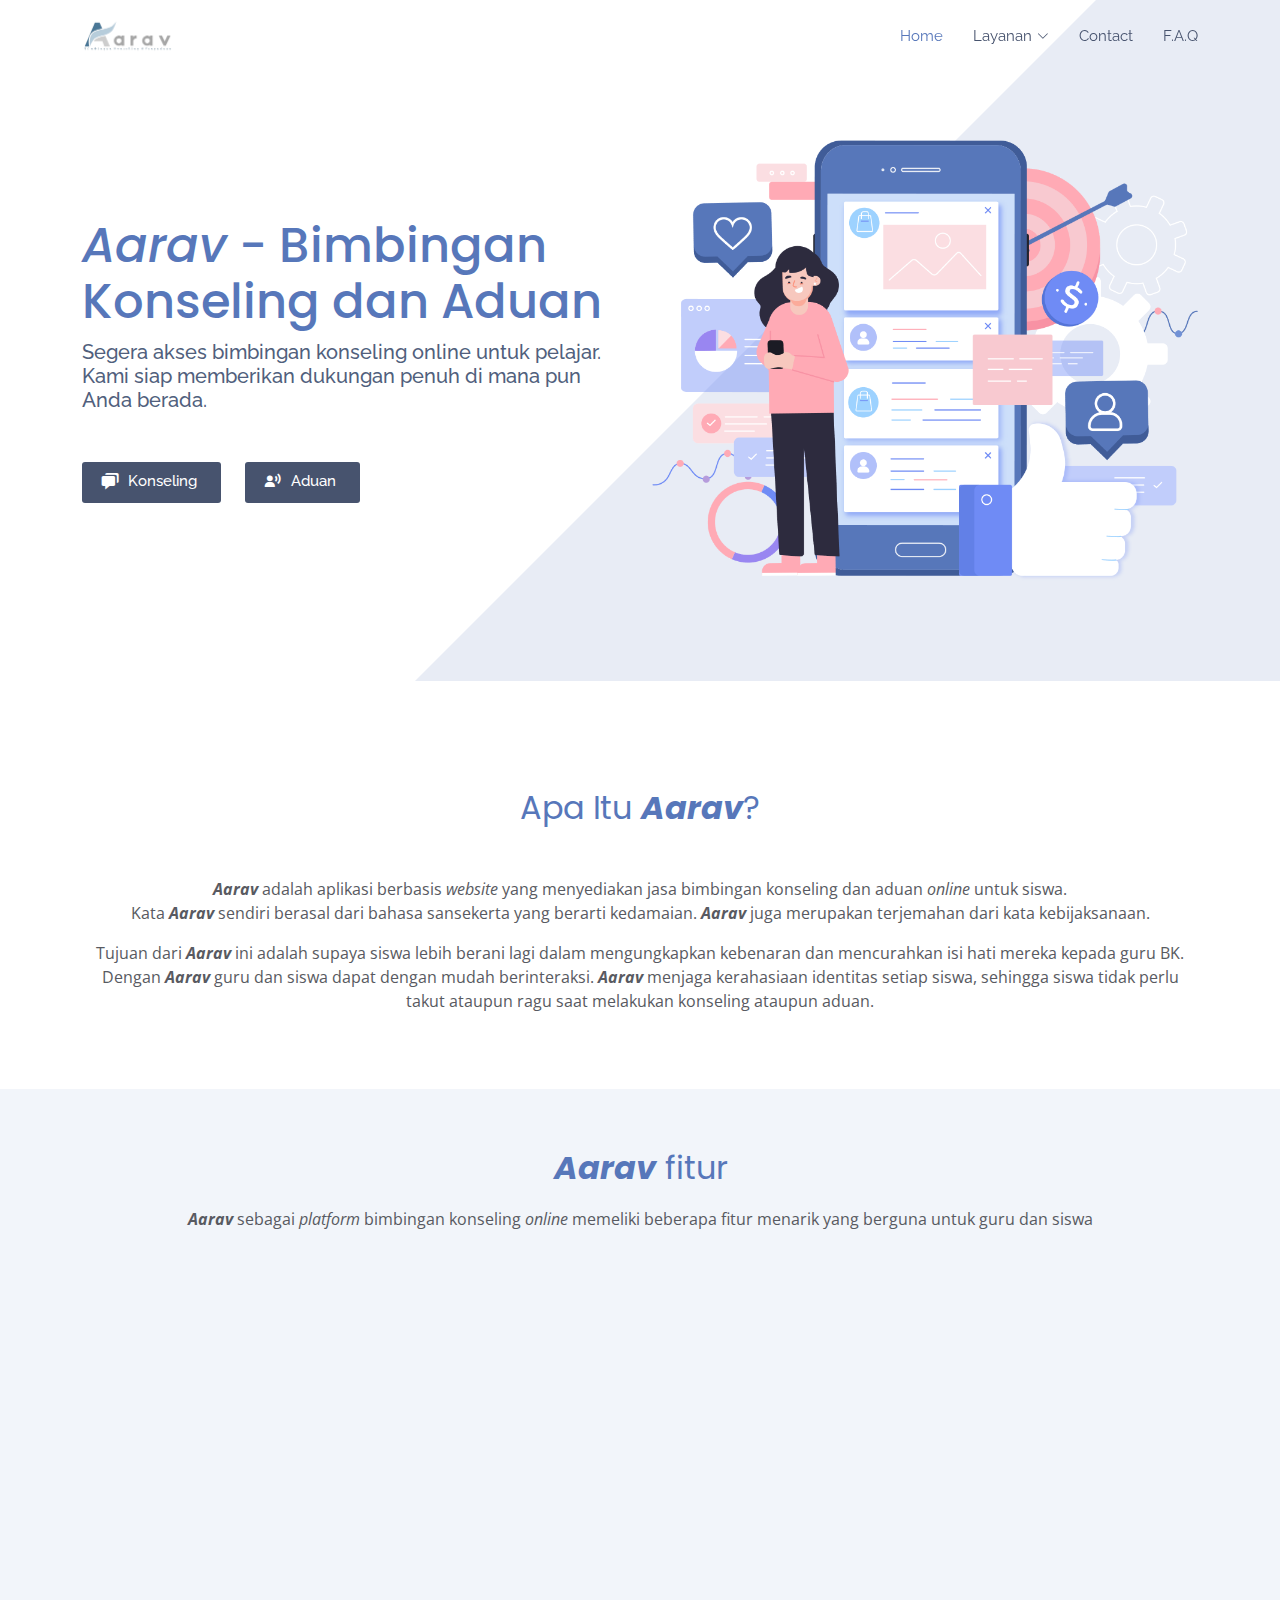
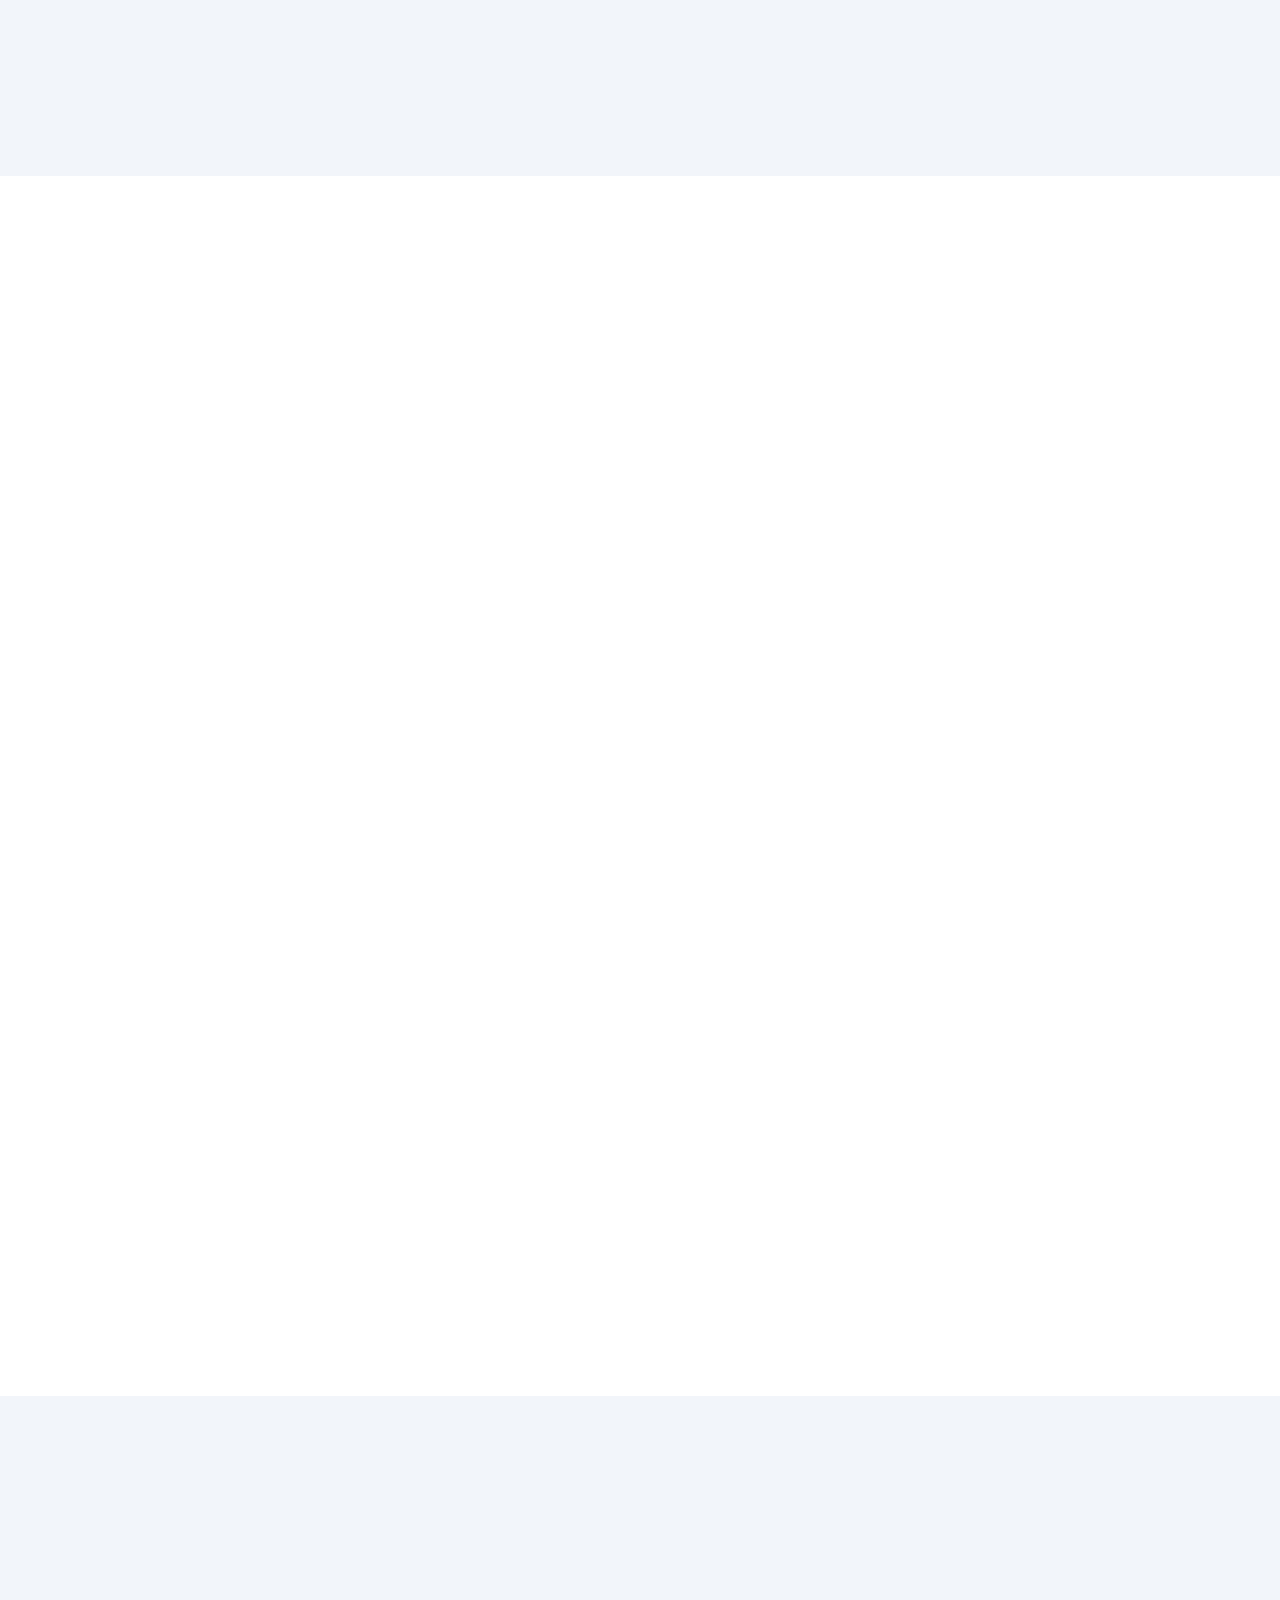
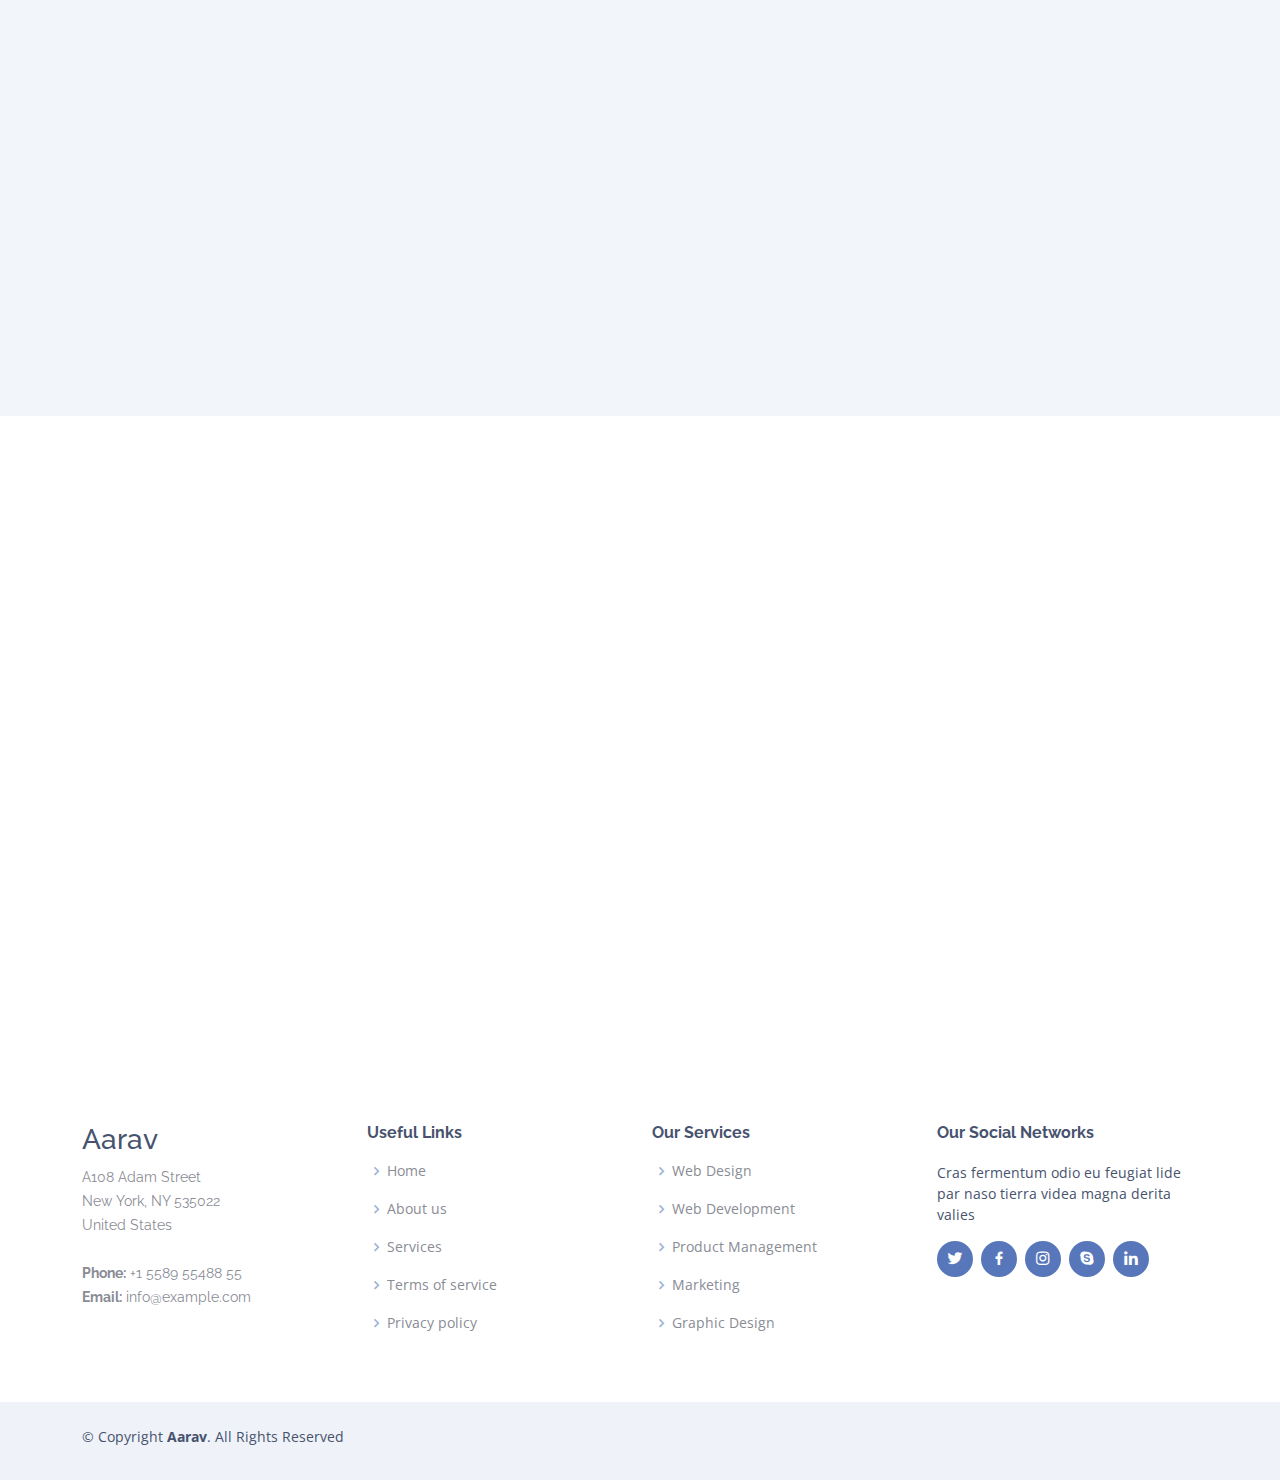
==== commit dd383841: "update home dan inner-page" ====
--- a/index.html
+++ b/index.html
@@ -41,13 +41,13 @@
       <nav id="navbar" class="navbar">
         <ul>
           <li><a class="nav-link scrollto active" href="#hero">Home</a></li>
-          <li class="dropdown"><a href="#"><span>Fitur</span> <i class="bi bi-chevron-down"></i></a>
+          <li class="dropdown"><a href="#"><span>Layanan</span> <i class="bi bi-chevron-down"></i></a>
             <ul>
               <li><a href="#">Konseling</a></li>
               <li><a href="#">Aduan</a></li>
             </ul>
           </li>
-          <li><a class="nav-link scrollto" href="#pricing">Contact Us</a></li>
+          <li><a class="nav-link scrollto" href="#pricing">Contact</a></li>
           <li><a class="nav-link scrollto" href="#faq">F.A.Q</a></li>
           
         </ul>
@@ -64,8 +64,8 @@
       <div class="row">
         <div class="col-lg-6 d-lg-flex flex-lg-column justify-content-center align-items-stretch pt-5 pt-lg-0 order-2 order-lg-1" data-aos="fade-up">
           <div>
-            <h1>Aarav - Bimbingan Konseling dan Aduan</h1>
-            <h2>Selamat Datang di Aplikasi Bimbingan Konseling dan Aduan Aarav. <br> Bimbingan konseling adalah proses pemberian bantuan kepada individu atau kelompok oleh ahli untuk menyelesaikan masalah yang sedang dihadapi</h2>
+            <h1><span class="fst-italic">Aarav</span> - Bimbingan Konseling dan Aduan</h1>
+            <h2>Segera akses bimbingan konseling online untuk pelajar. Kami siap memberikan dukungan penuh di mana pun Anda berada.</h2>
             <a href="#" class="download-btn"><i class='bx bxs-chat' ></i> Konseling</a>
             <a href="#" class="download-btn"><i class='bx bxs-user-voice'></i> Aduan</a>
           </div>
